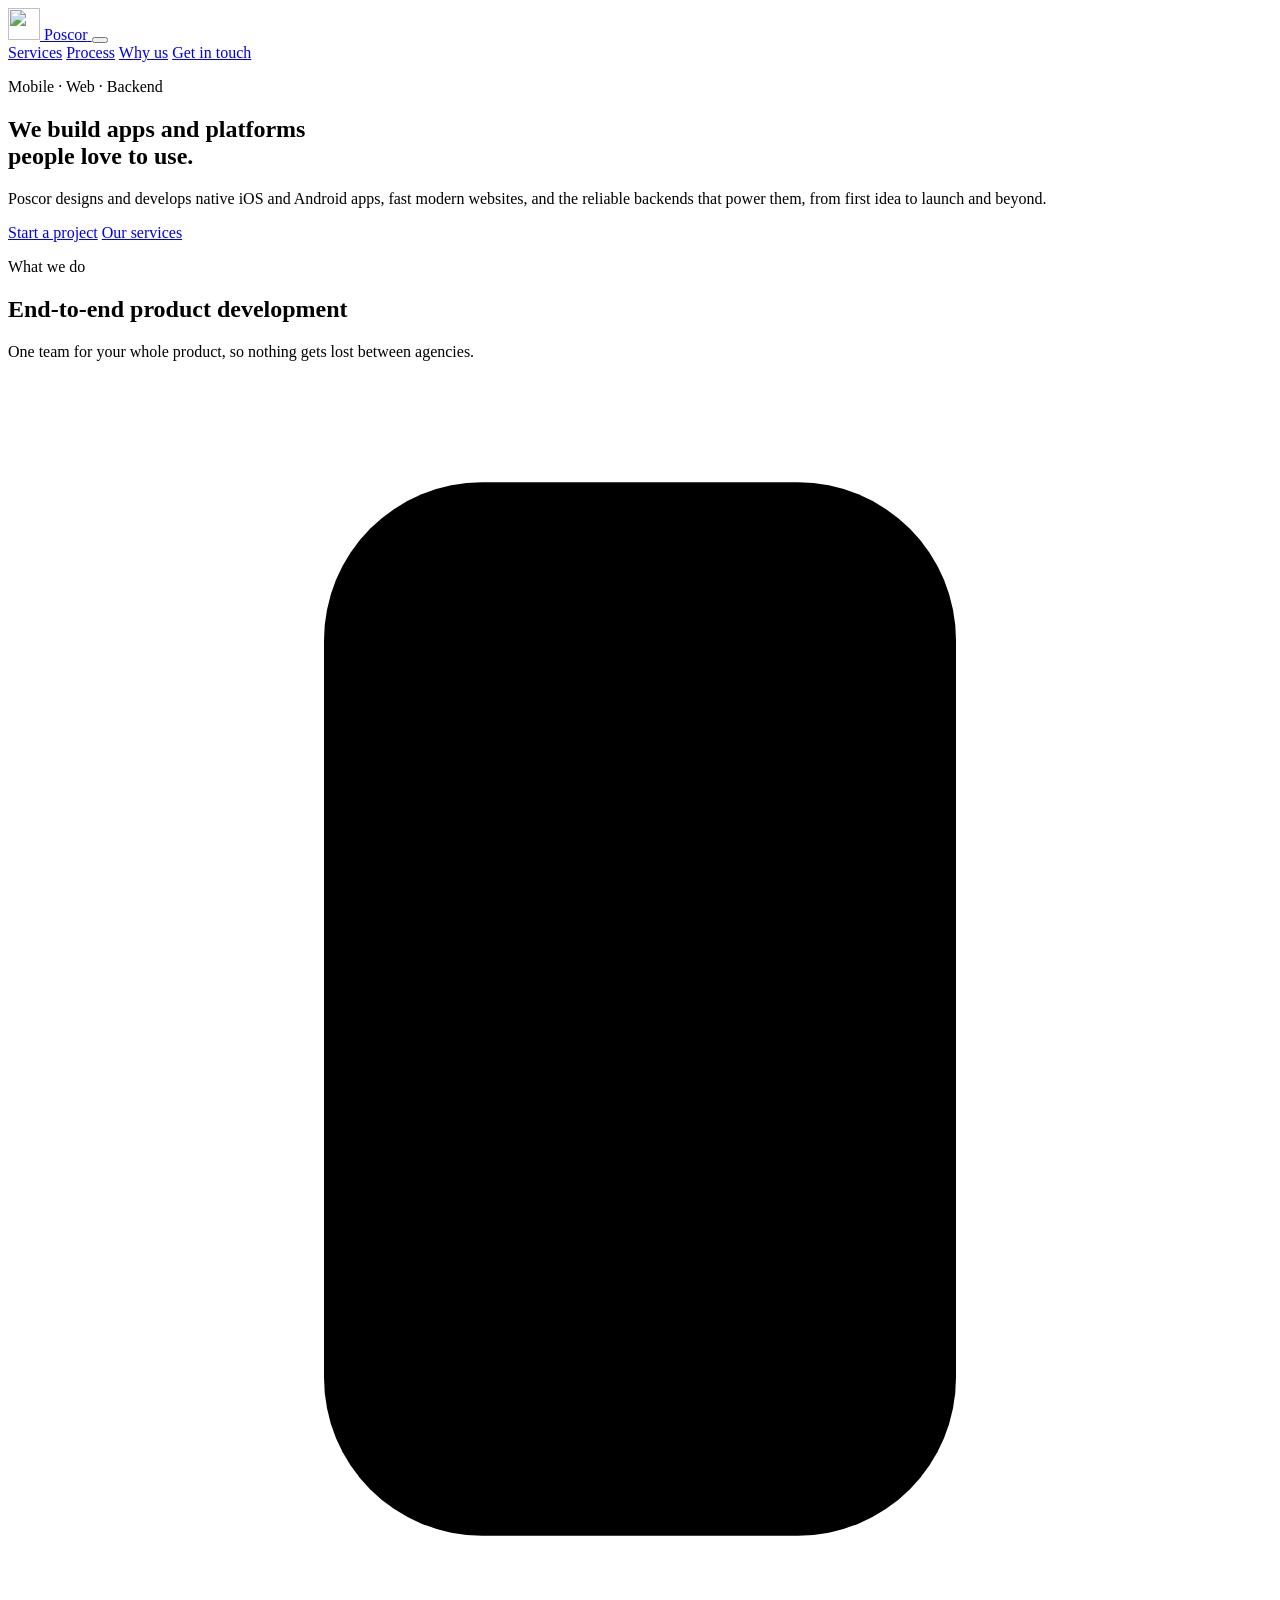
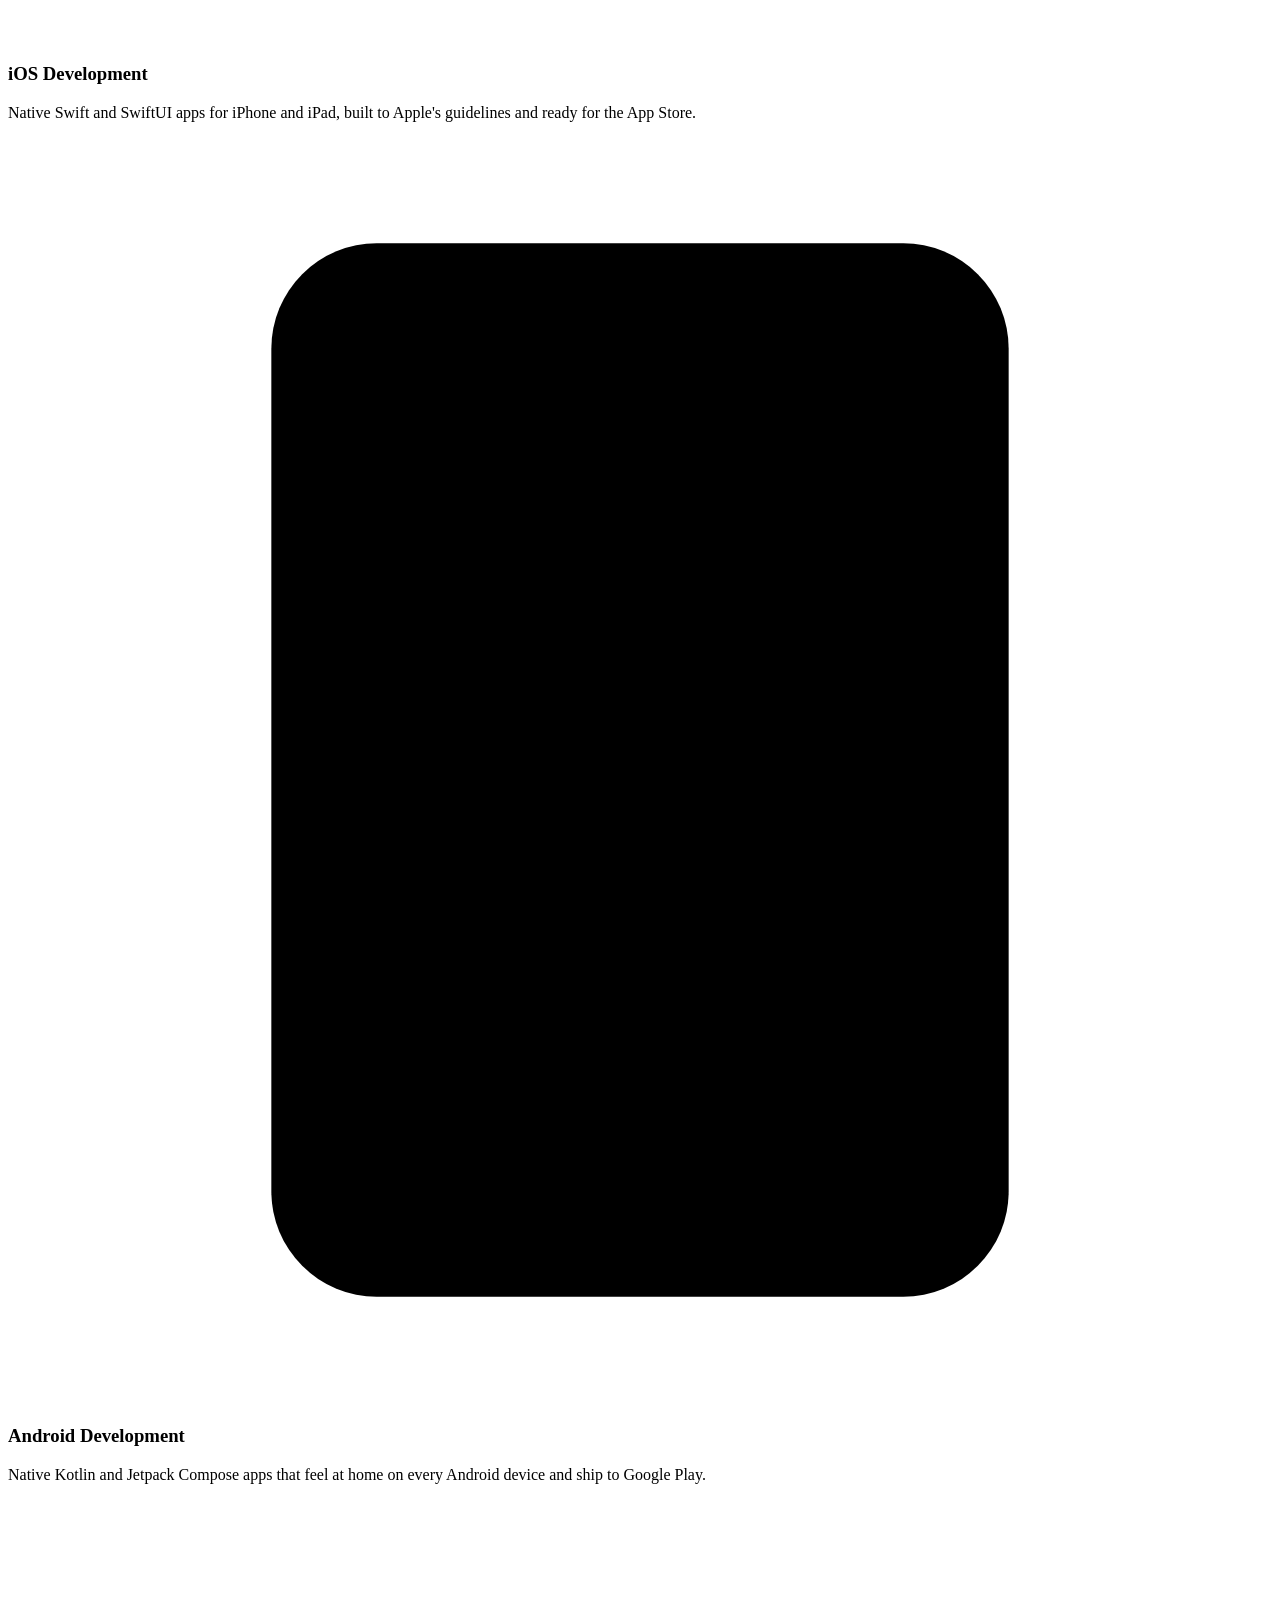
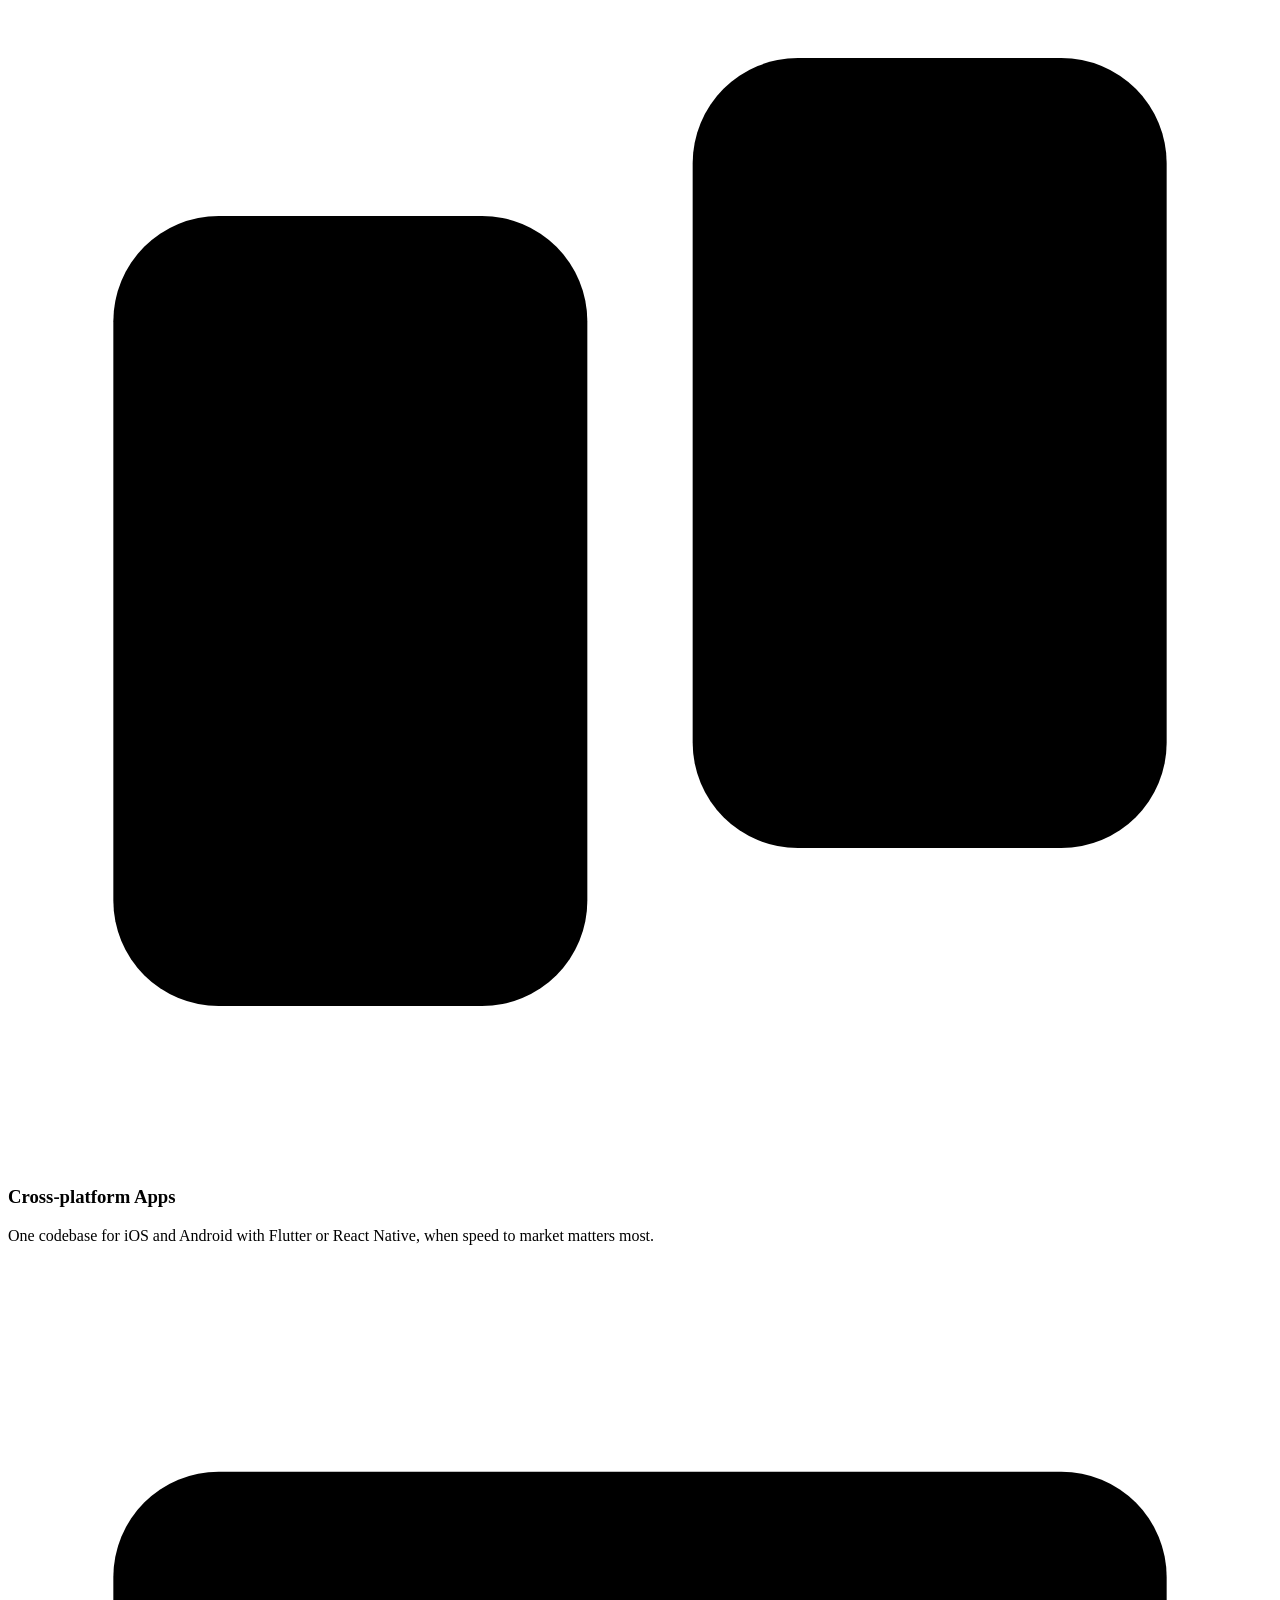
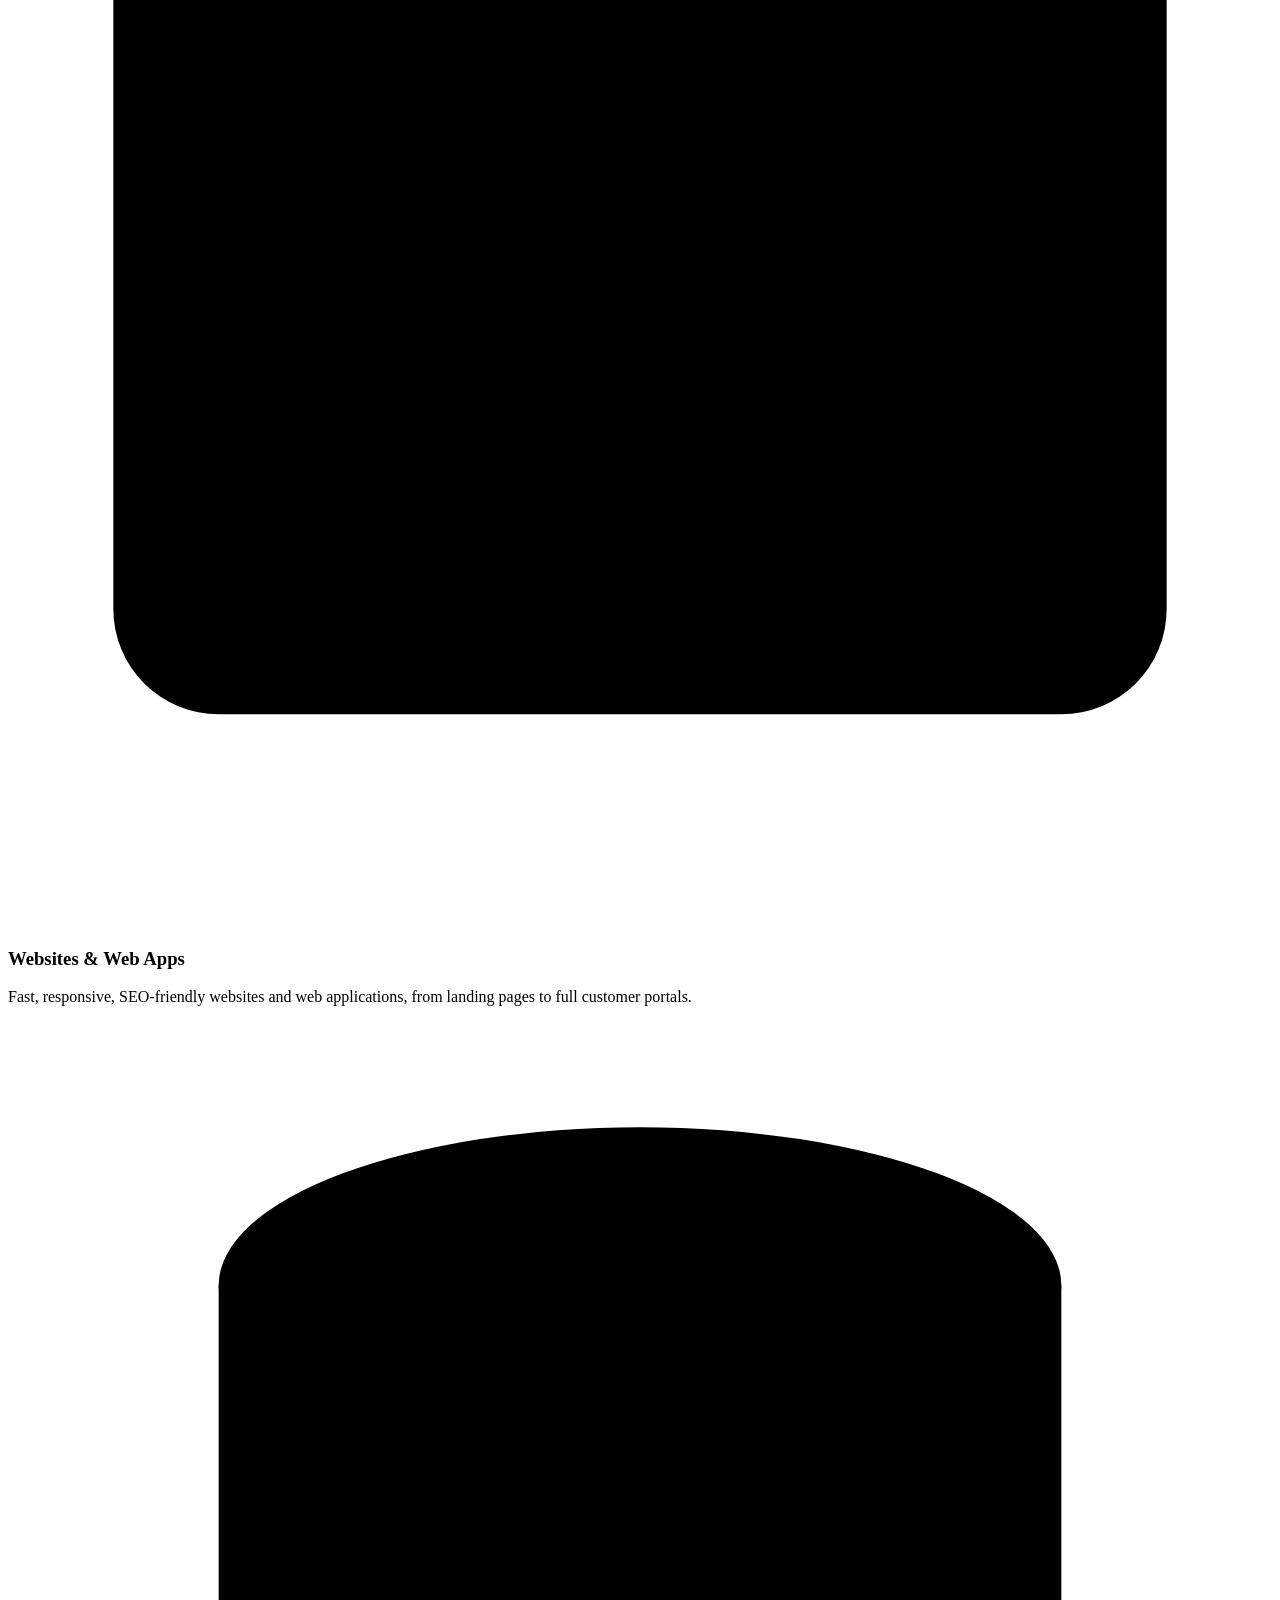
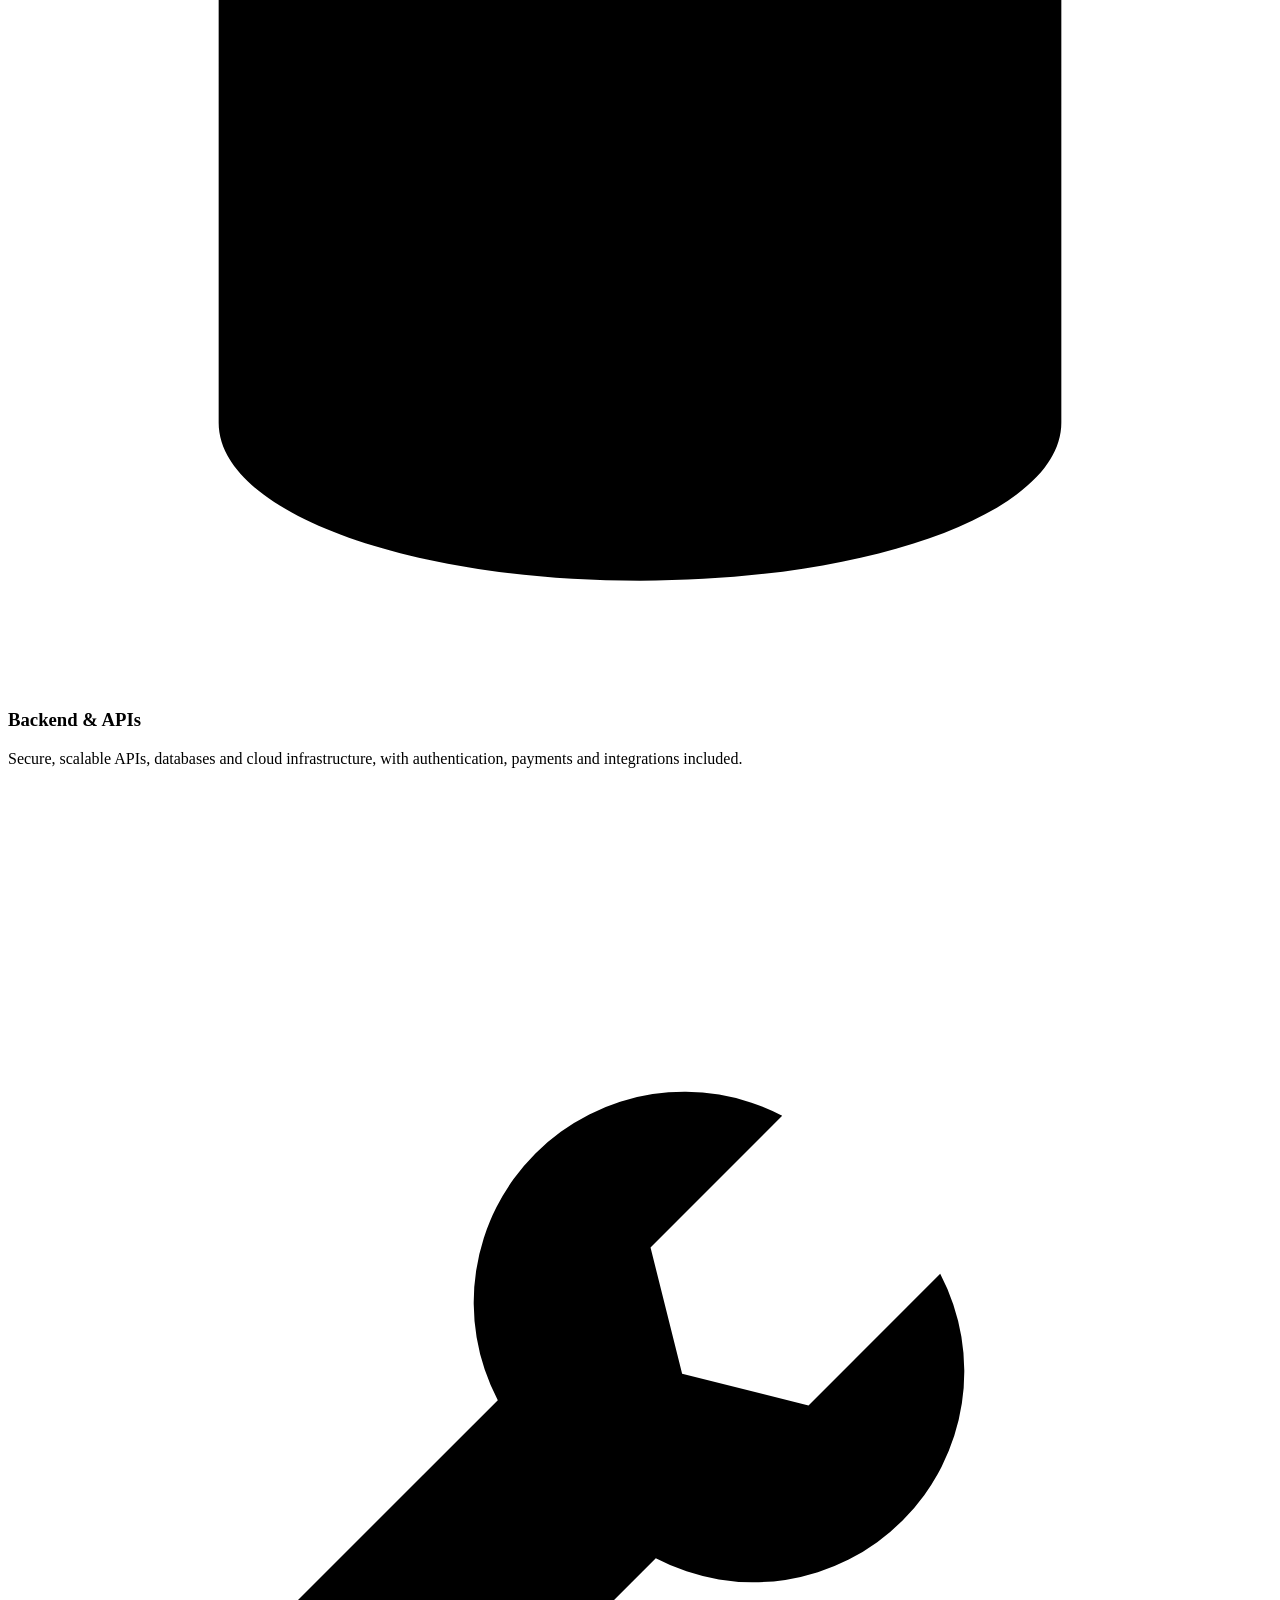
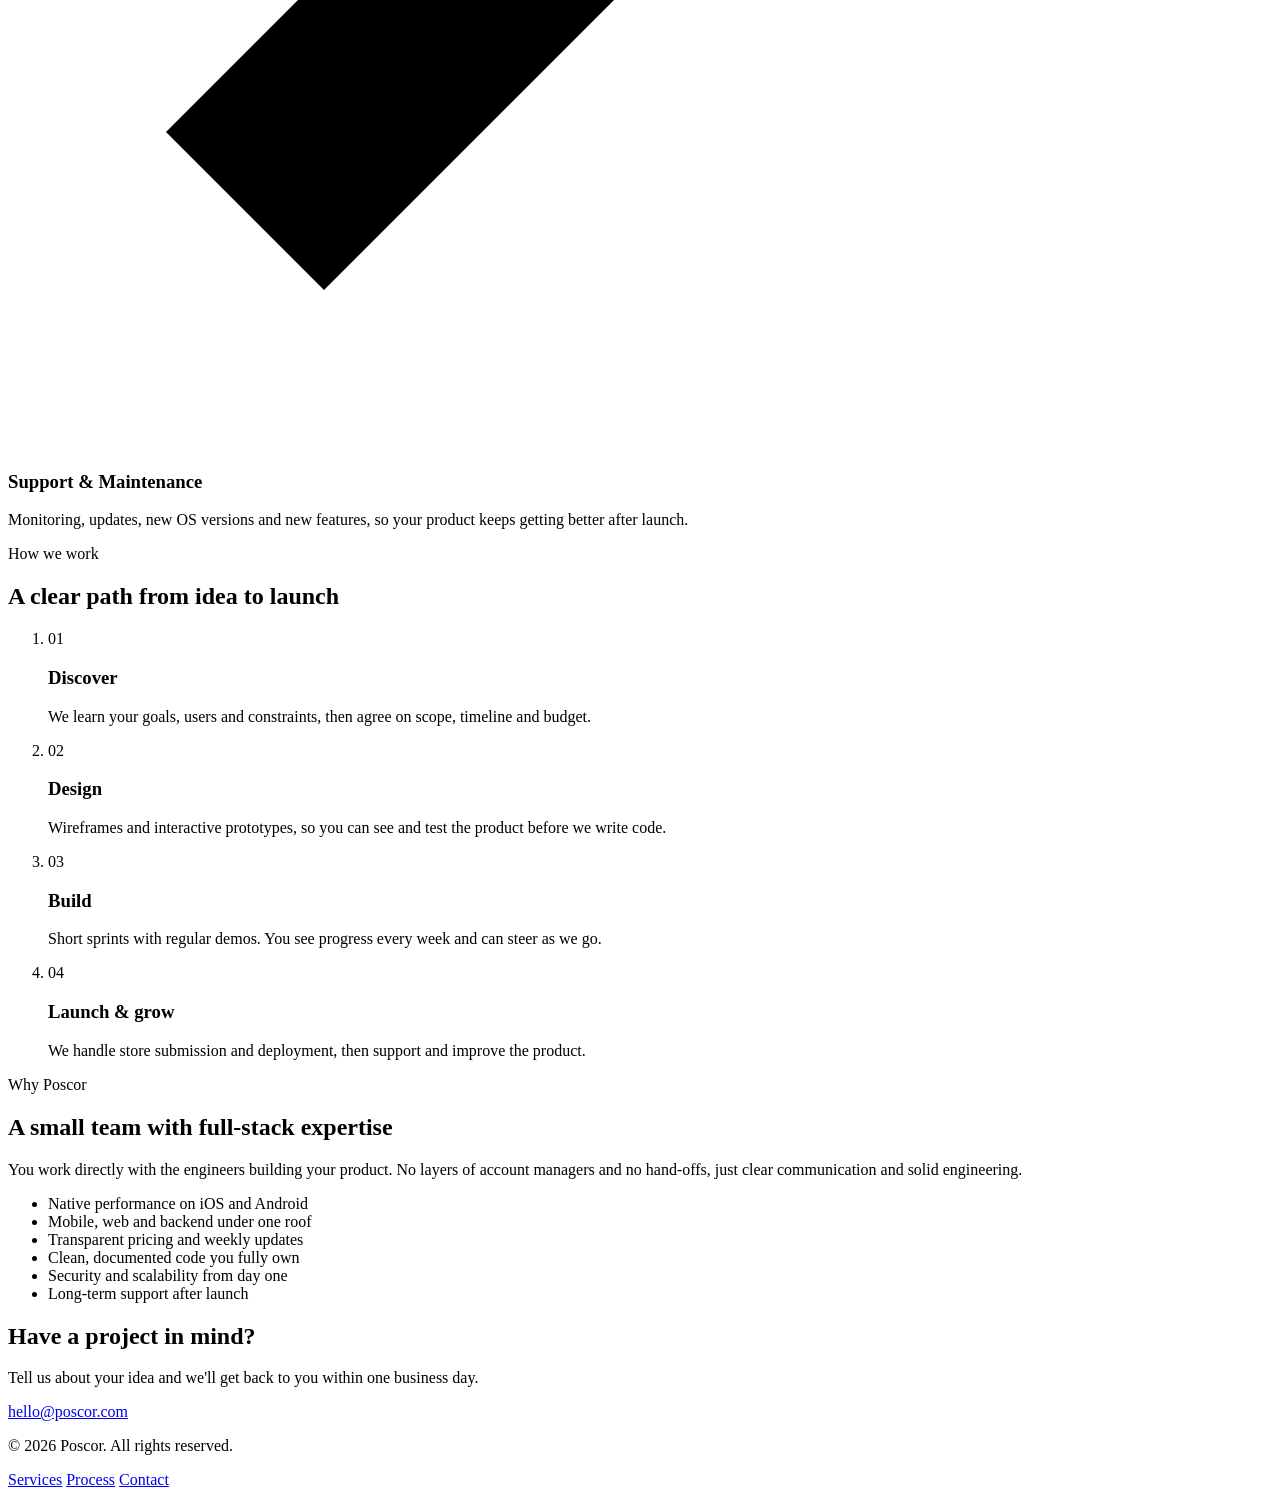
==== public/index.html @ 1cba68a6 "Add static company website for Cloudflare deployment Plain HTML/CSS/JS site in public/ with services" ====
<!doctype html>
<html lang="en">
<head>
  <meta charset="utf-8">
  <meta name="viewport" content="width=device-width, initial-scale=1">
  <title>Poscor — iOS, Android, Web &amp; Backend Development</title>
  <meta name="description" content="Poscor builds native iOS and Android apps, cross-platform mobile apps, modern websites and scalable backends.">
  <meta name="theme-color" content="#4f46e5">
  <meta property="og:title" content="Poscor — App, Web &amp; Backend Development">
  <meta property="og:description" content="Native iOS and Android apps, websites and backends, designed and built end to end.">
  <meta property="og:type" content="website">
  <link rel="icon" href="/favicon.svg" type="image/svg+xml">
  <link rel="preconnect" href="https://fonts.googleapis.com">
  <link rel="preconnect" href="https://fonts.gstatic.com" crossorigin>
  <link href="https://fonts.googleapis.com/css2?family=Inter:wght@400;500;600;700;800&display=swap" rel="stylesheet">
  <link rel="stylesheet" href="/styles.css">
</head>
<body>
  <header class="site-header">
    <div class="container nav">
      <a href="#top" class="logo" aria-label="Poscor home">
        <img src="/favicon.svg" alt="" width="32" height="32">
        <span>Poscor</span>
      </a>
      <button class="nav-toggle" aria-label="Open menu" aria-expanded="false" aria-controls="nav-links">
        <span></span><span></span><span></span>
      </button>
      <nav id="nav-links" class="nav-links">
        <a href="#services">Services</a>
        <a href="#process">Process</a>
        <a href="#why">Why us</a>
        <a href="#contact" class="btn btn-small">Get in touch</a>
      </nav>
    </div>
  </header>

  <main id="top">
    <!-- Hero -->
    <section class="hero">
      <div class="container hero-inner">
        <p class="eyebrow">Mobile · Web · Backend</p>
        <h1>We build apps and platforms<br><span class="grad">people love to use.</span></h1>
        <p class="lead">
          Poscor designs and develops native iOS and Android apps, fast modern websites,
          and the reliable backends that power them, from first idea to launch and beyond.
        </p>
        <div class="hero-cta">
          <a href="#contact" class="btn">Start a project</a>
          <a href="#services" class="btn btn-ghost">Our services</a>
        </div>
      </div>
    </section>

    <!-- Services -->
    <section id="services" class="section">
      <div class="container">
        <div class="section-head">
          <p class="eyebrow">What we do</p>
          <h2>End-to-end product development</h2>
          <p>One team for your whole product, so nothing gets lost between agencies.</p>
        </div>

        <div class="cards">
          <article class="card">
            <div class="icon" aria-hidden="true">
              <svg viewBox="0 0 24 24"><rect x="6" y="2" width="12" height="20" rx="3"/><path d="M11 18h2"/></svg>
            </div>
            <h3>iOS Development</h3>
            <p>Native Swift and SwiftUI apps for iPhone and iPad, built to Apple's guidelines and ready for the App Store.</p>
          </article>

          <article class="card">
            <div class="icon" aria-hidden="true">
              <svg viewBox="0 0 24 24"><rect x="5" y="2" width="14" height="20" rx="2"/><path d="M5 6h14M5 18h14"/></svg>
            </div>
            <h3>Android Development</h3>
            <p>Native Kotlin and Jetpack Compose apps that feel at home on every Android device and ship to Google Play.</p>
          </article>

          <article class="card">
            <div class="icon" aria-hidden="true">
              <svg viewBox="0 0 24 24"><rect x="2" y="6" width="9" height="15" rx="2"/><rect x="13" y="3" width="9" height="15" rx="2"/></svg>
            </div>
            <h3>Cross-platform Apps</h3>
            <p>One codebase for iOS and Android with Flutter or React Native, when speed to market matters most.</p>
          </article>

          <article class="card">
            <div class="icon" aria-hidden="true">
              <svg viewBox="0 0 24 24"><rect x="2" y="4" width="20" height="16" rx="2"/><path d="M2 9h20M6 6.5h.01M9 6.5h.01"/></svg>
            </div>
            <h3>Websites &amp; Web Apps</h3>
            <p>Fast, responsive, SEO-friendly websites and web applications, from landing pages to full customer portals.</p>
          </article>

          <article class="card">
            <div class="icon" aria-hidden="true">
              <svg viewBox="0 0 24 24"><ellipse cx="12" cy="5" rx="8" ry="3"/><path d="M4 5v14c0 1.7 3.6 3 8 3s8-1.3 8-3V5M4 12c0 1.7 3.6 3 8 3s8-1.3 8-3"/></svg>
            </div>
            <h3>Backend &amp; APIs</h3>
            <p>Secure, scalable APIs, databases and cloud infrastructure, with authentication, payments and integrations included.</p>
          </article>

          <article class="card">
            <div class="icon" aria-hidden="true">
              <svg viewBox="0 0 24 24"><path d="M14.7 6.3a4 4 0 0 0-5.4 5.4L3 18l3 3 6.3-6.3a4 4 0 0 0 5.4-5.4l-2.5 2.5-2.4-.6-.6-2.4z"/></svg>
            </div>
            <h3>Support &amp; Maintenance</h3>
            <p>Monitoring, updates, new OS versions and new features, so your product keeps getting better after launch.</p>
          </article>
        </div>
      </div>
    </section>

    <!-- Process -->
    <section id="process" class="section section-alt">
      <div class="container">
        <div class="section-head">
          <p class="eyebrow">How we work</p>
          <h2>A clear path from idea to launch</h2>
        </div>
        <ol class="steps">
          <li>
            <span class="step-num">01</span>
            <h3>Discover</h3>
            <p>We learn your goals, users and constraints, then agree on scope, timeline and budget.</p>
          </li>
          <li>
            <span class="step-num">02</span>
            <h3>Design</h3>
            <p>Wireframes and interactive prototypes, so you can see and test the product before we write code.</p>
          </li>
          <li>
            <span class="step-num">03</span>
            <h3>Build</h3>
            <p>Short sprints with regular demos. You see progress every week and can steer as we go.</p>
          </li>
          <li>
            <span class="step-num">04</span>
            <h3>Launch &amp; grow</h3>
            <p>We handle store submission and deployment, then support and improve the product.</p>
          </li>
        </ol>
      </div>
    </section>

    <!-- Why us -->
    <section id="why" class="section">
      <div class="container why">
        <div>
          <p class="eyebrow">Why Poscor</p>
          <h2>A small team with full-stack expertise</h2>
          <p>
            You work directly with the engineers building your product. No layers of account managers
            and no hand-offs, just clear communication and solid engineering.
          </p>
        </div>
        <ul class="checklist">
          <li>Native performance on iOS and Android</li>
          <li>Mobile, web and backend under one roof</li>
          <li>Transparent pricing and weekly updates</li>
          <li>Clean, documented code you fully own</li>
          <li>Security and scalability from day one</li>
          <li>Long-term support after launch</li>
        </ul>
      </div>
    </section>

    <!-- Contact -->
    <section id="contact" class="section section-cta">
      <div class="container cta-box">
        <h2>Have a project in mind?</h2>
        <p>Tell us about your idea and we'll get back to you within one business day.</p>
        <a class="btn btn-light" href="mailto:hello@poscor.com?subject=New%20project%20inquiry">hello@poscor.com</a>
      </div>
    </section>
  </main>

  <footer class="site-footer">
    <div class="container footer-inner">
      <p>© <span id="year">2026</span> Poscor. All rights reserved.</p>
      <nav>
        <a href="#services">Services</a>
        <a href="#process">Process</a>
        <a href="#contact">Contact</a>
      </nav>
    </div>
  </footer>

  <script src="/script.js" defer></script>
</body>
</html>
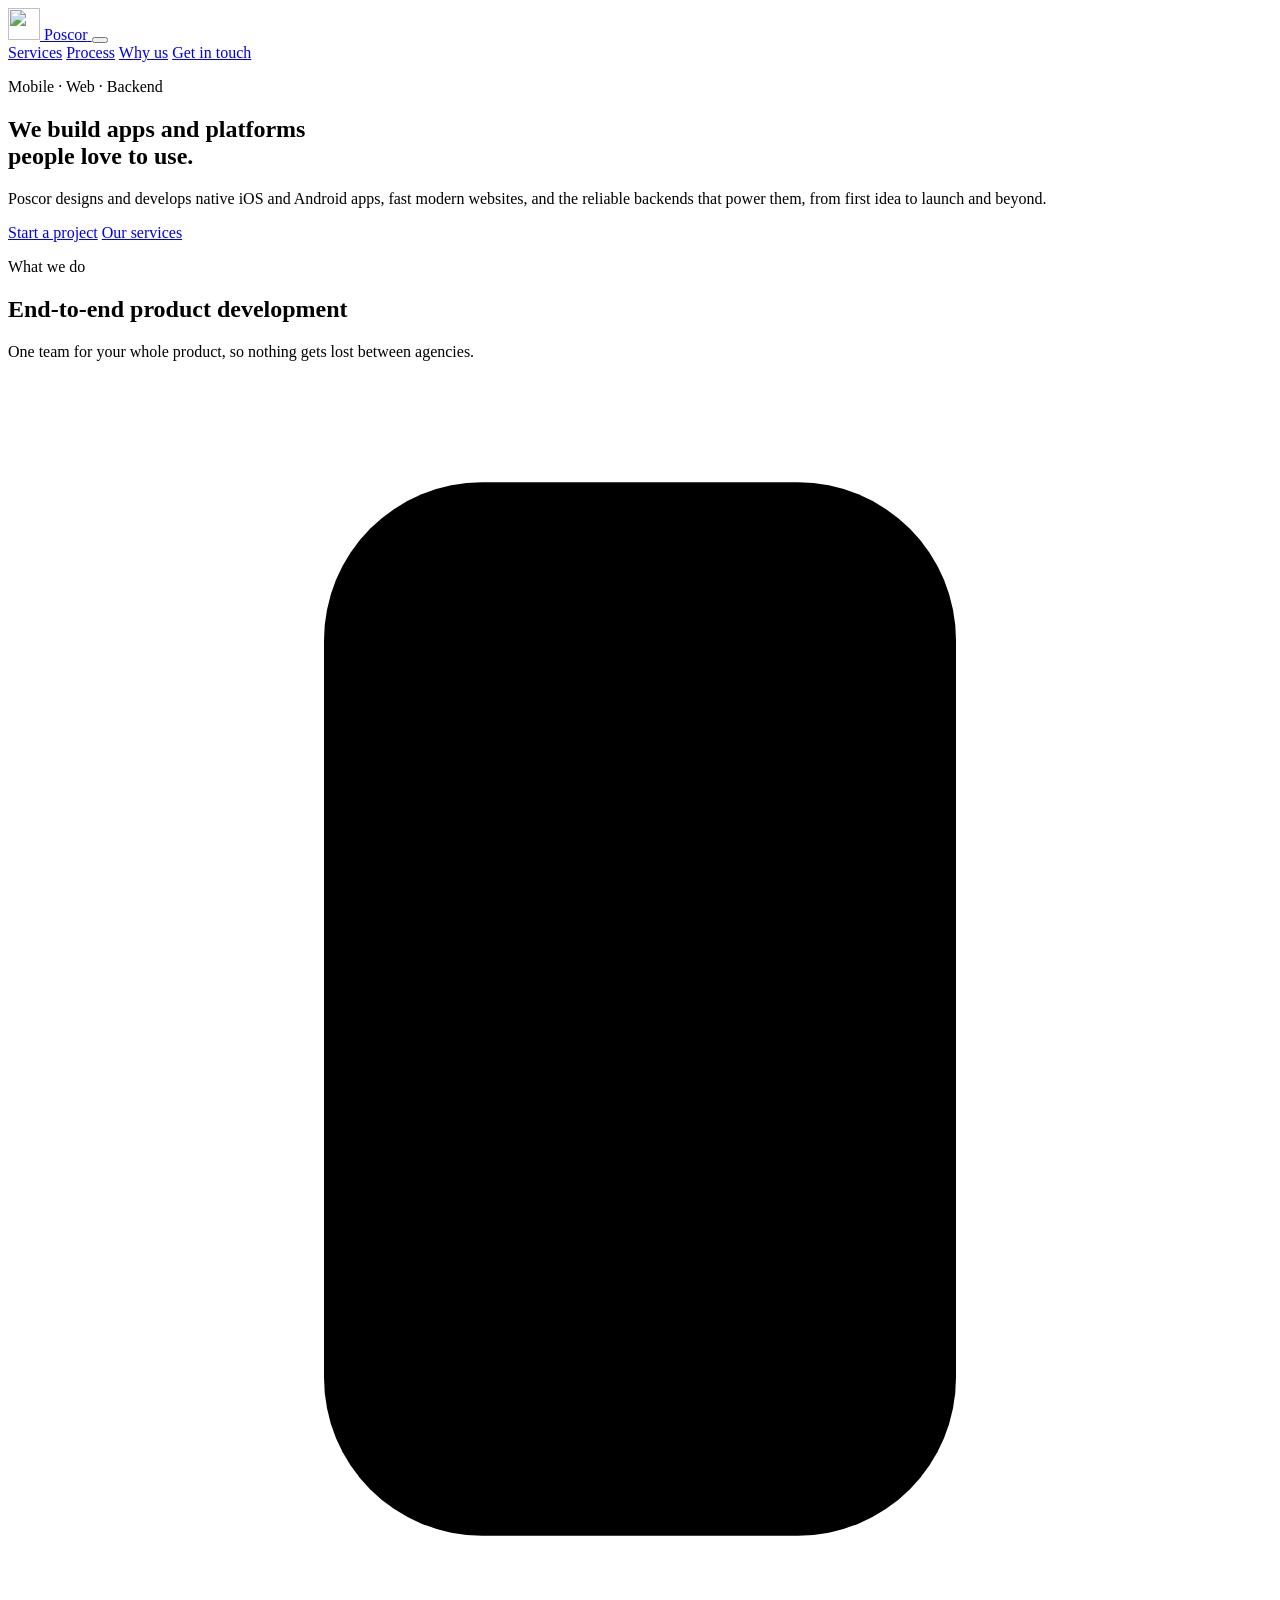
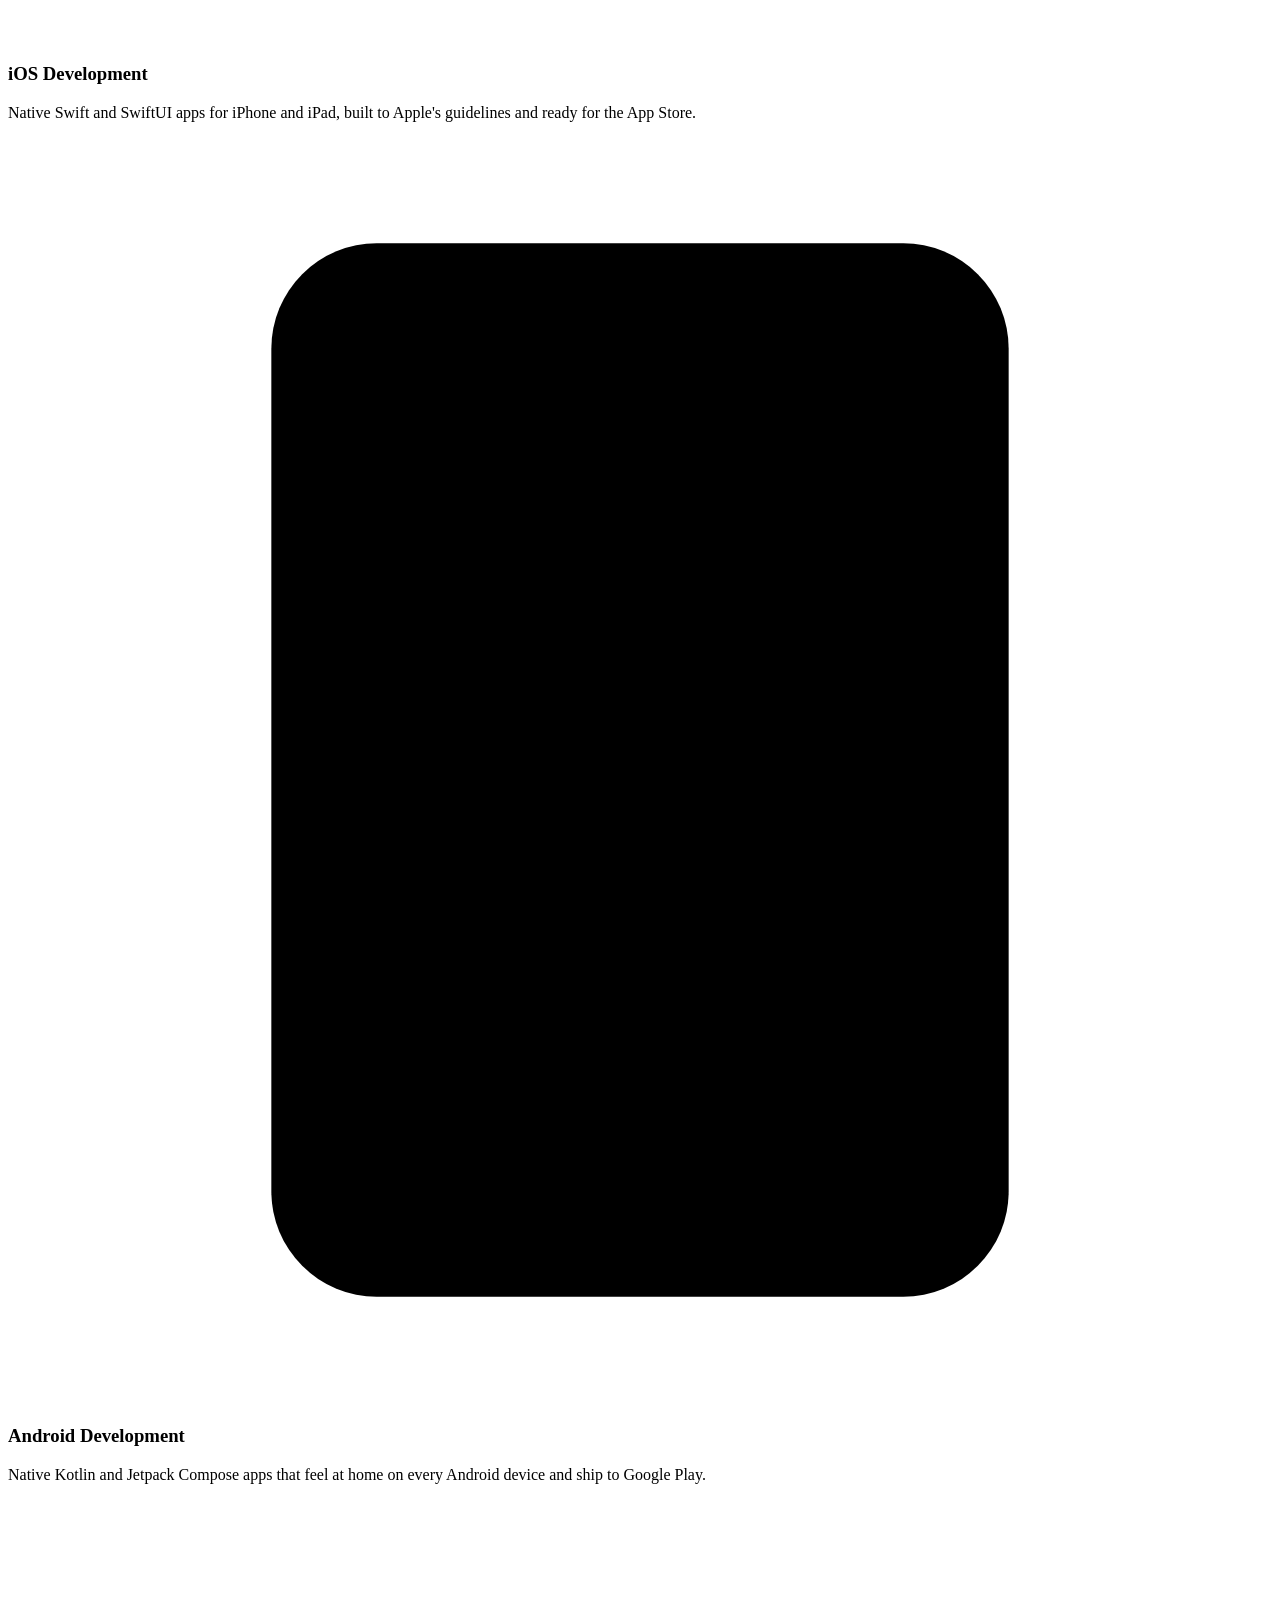
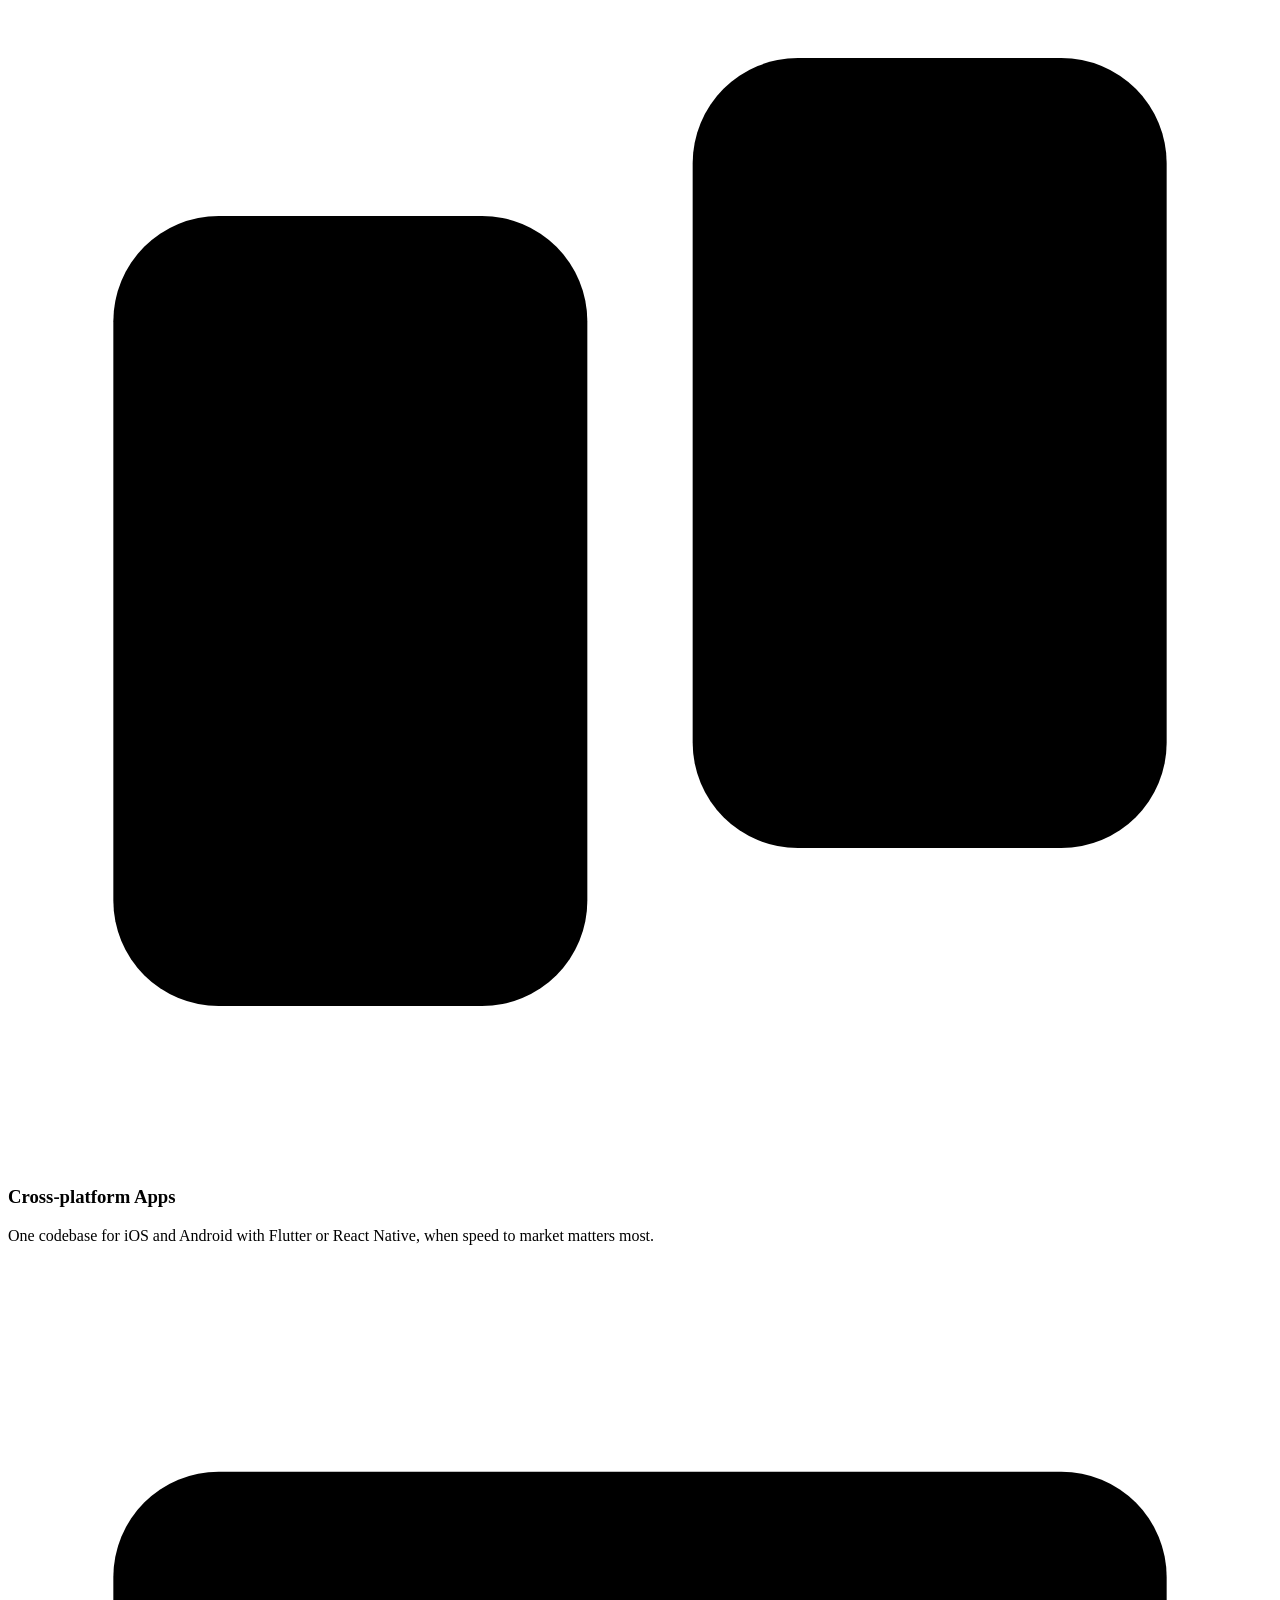
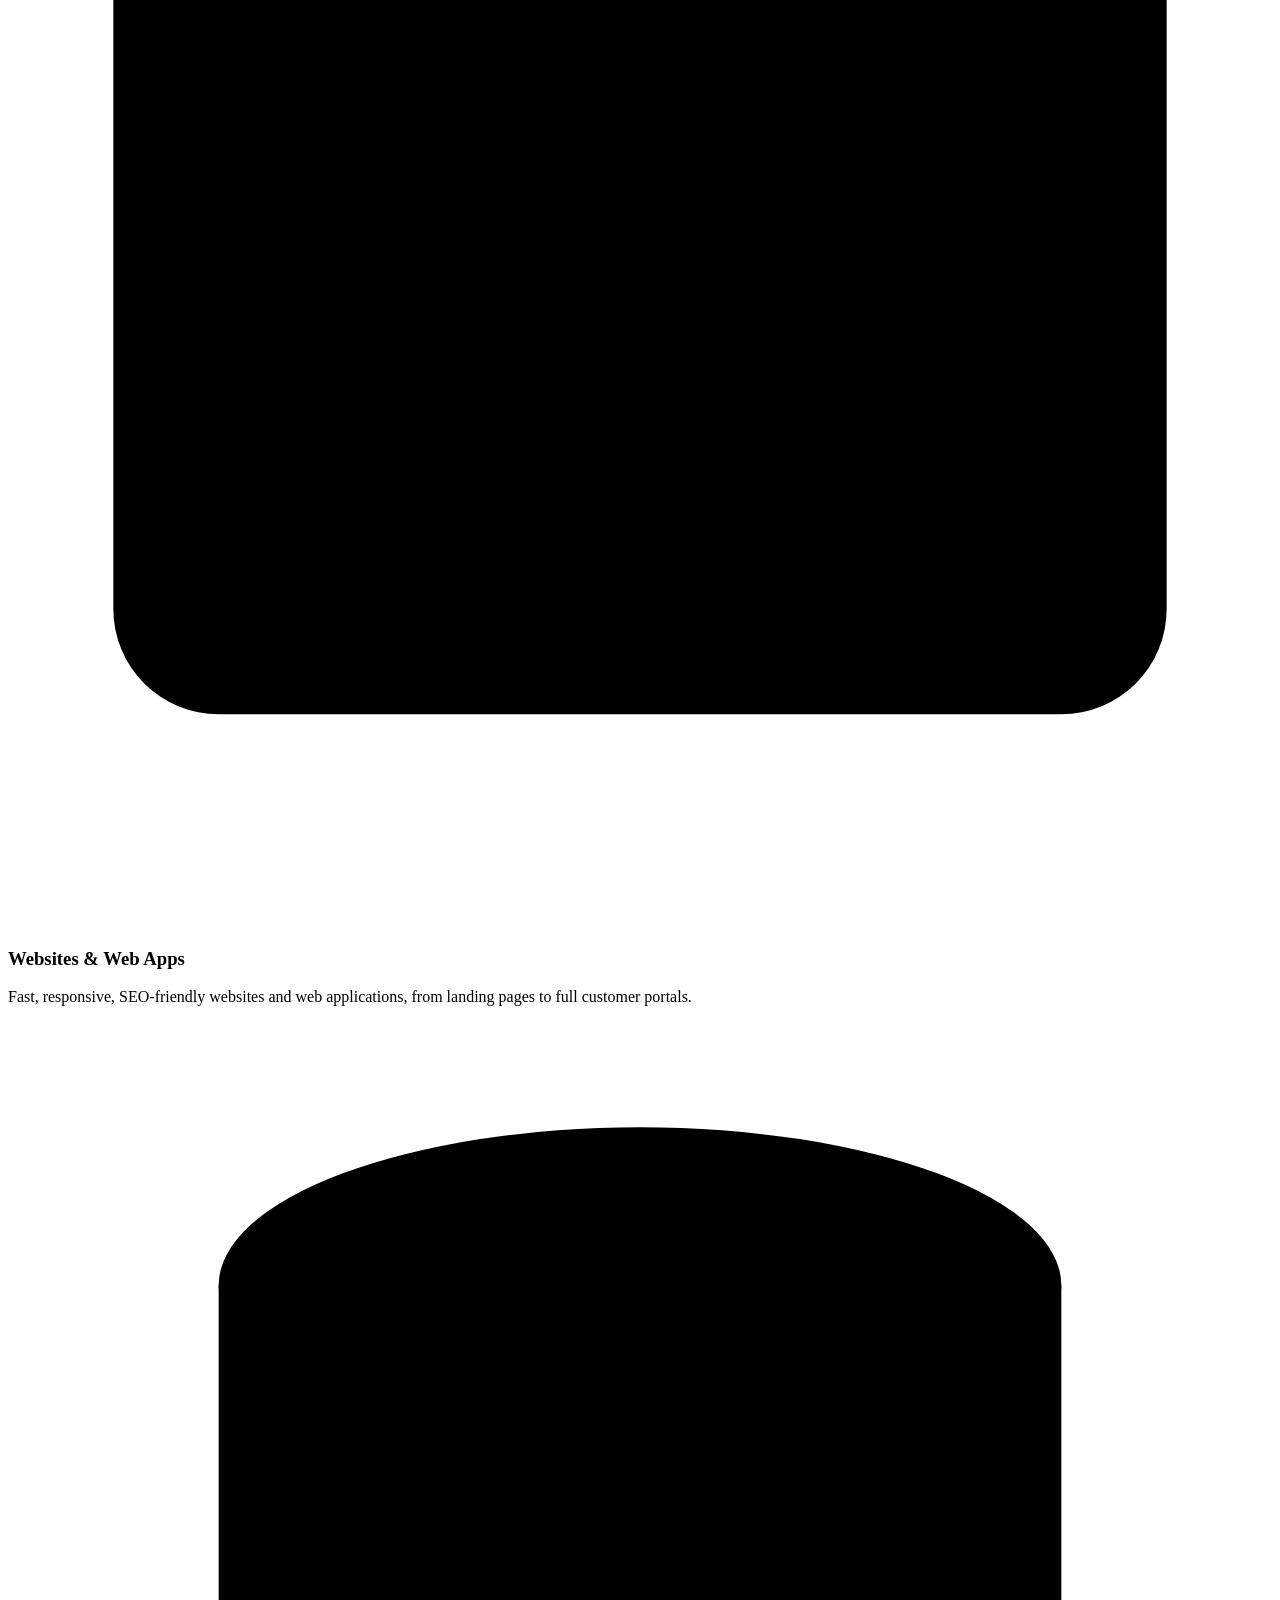
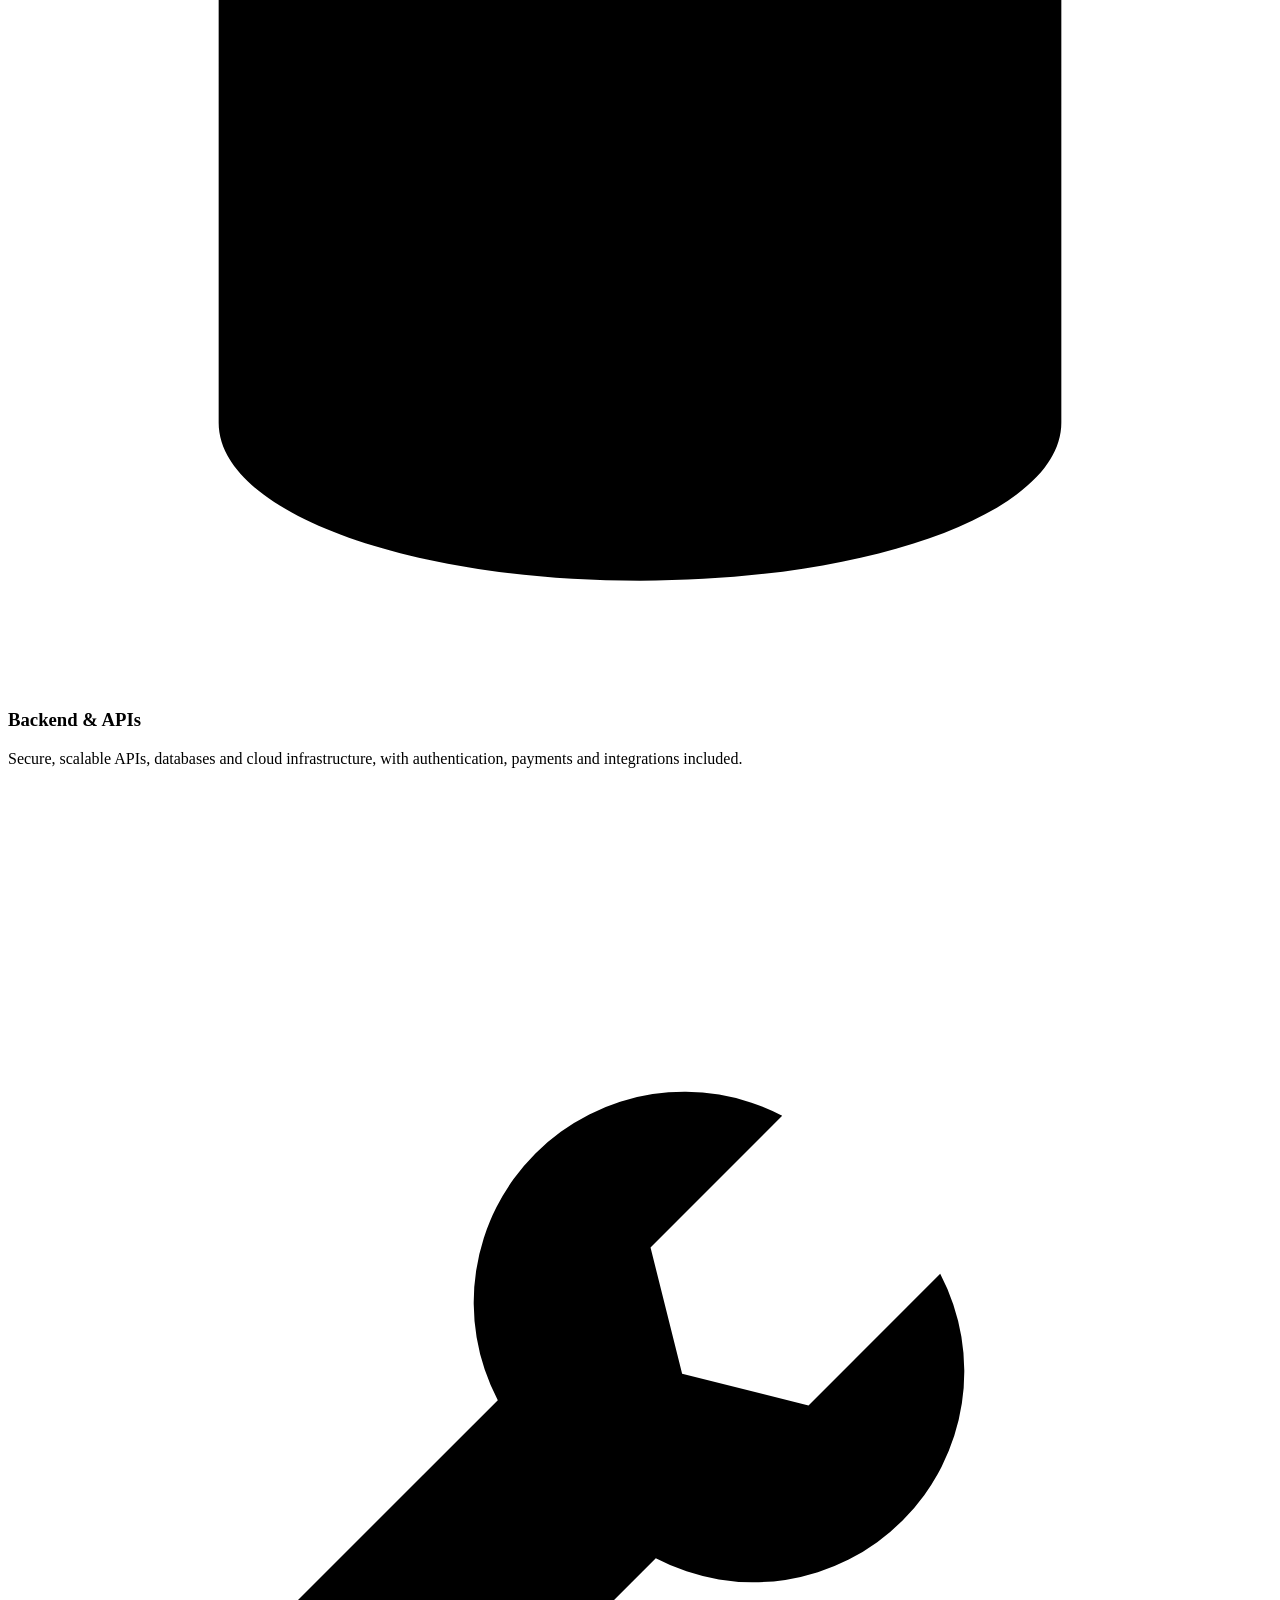
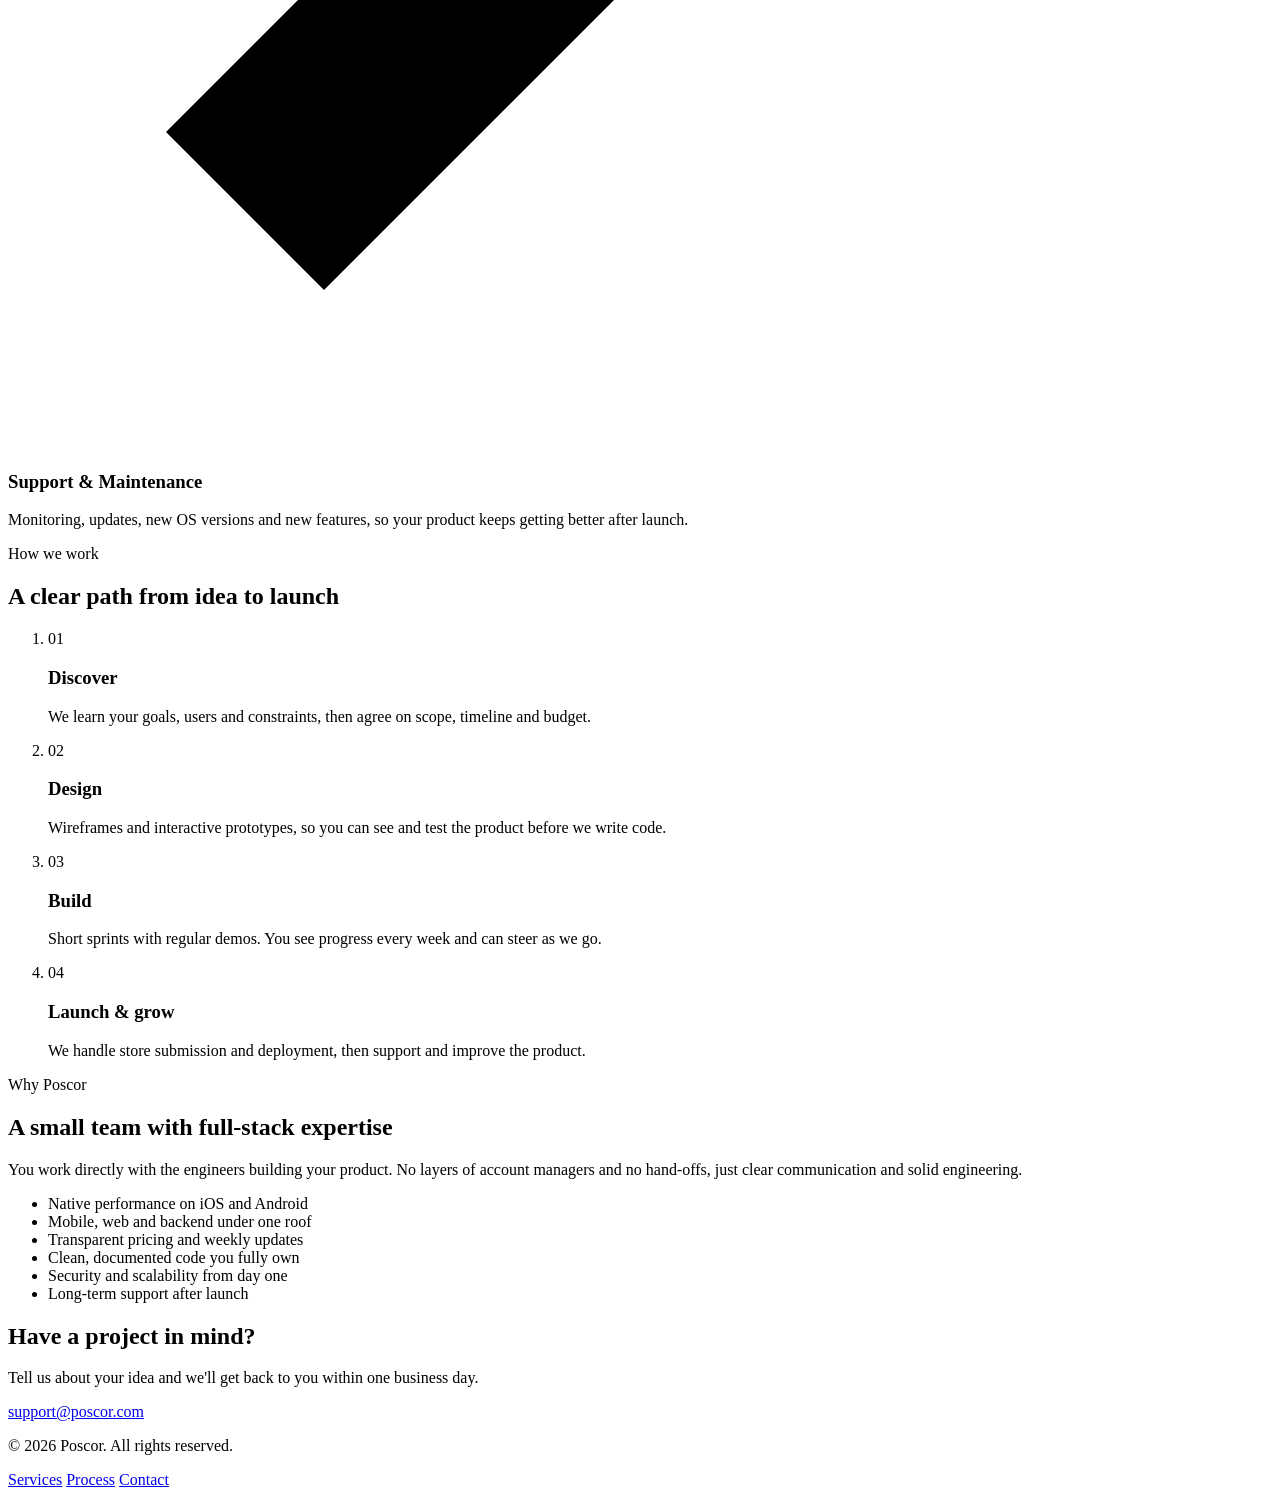
==== commit 9c552723: "Set contact email to support@poscor.com Co-Authored-By: Claude Opus 5.5 <noreply@anthropic.com> Clau" ====
--- a/public/index.html
+++ b/public/index.html
@@ -171,7 +171,7 @@
       <div class="container cta-box">
         <h2>Have a project in mind?</h2>
         <p>Tell us about your idea and we'll get back to you within one business day.</p>
-        <a class="btn btn-light" href="mailto:hello@poscor.com?subject=New%20project%20inquiry">hello@poscor.com</a>
+        <a class="btn btn-light" href="mailto:support@poscor.com?subject=New%20project%20inquiry">support@poscor.com</a>
       </div>
     </section>
   </main>
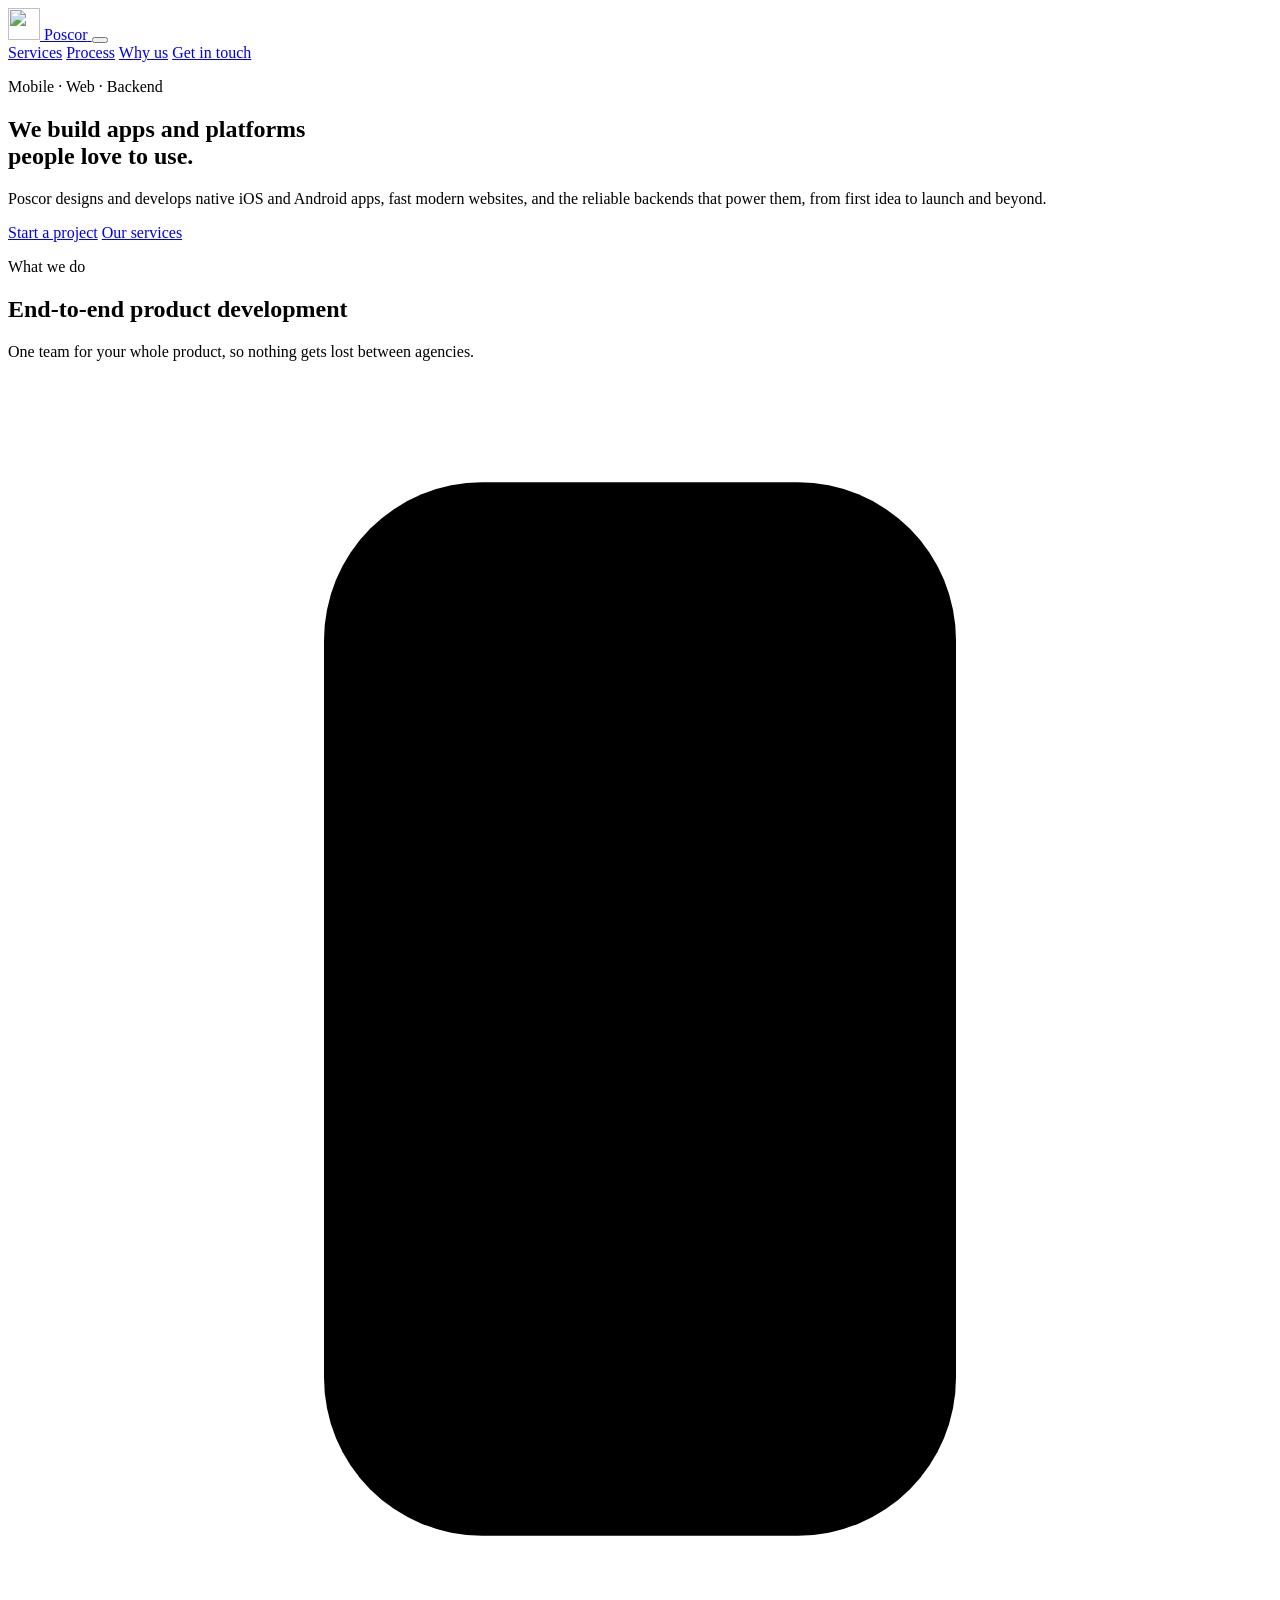
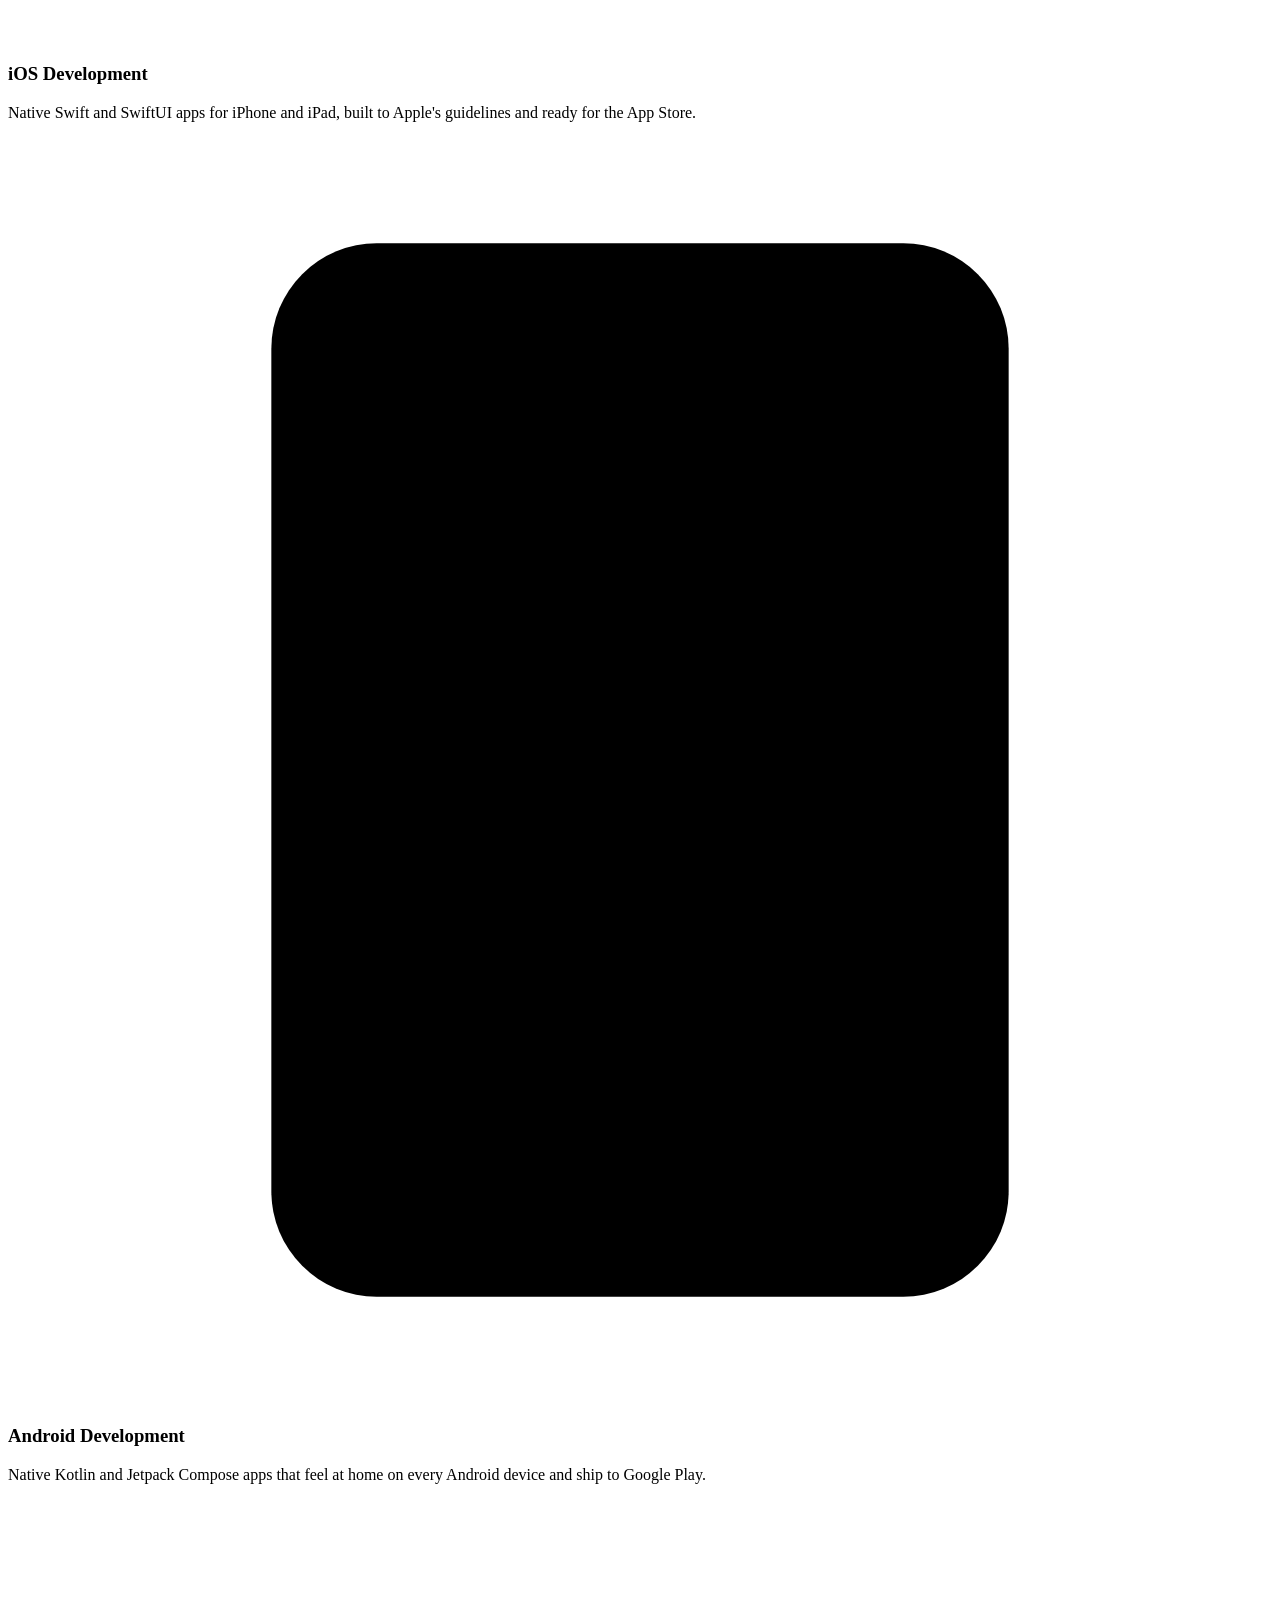
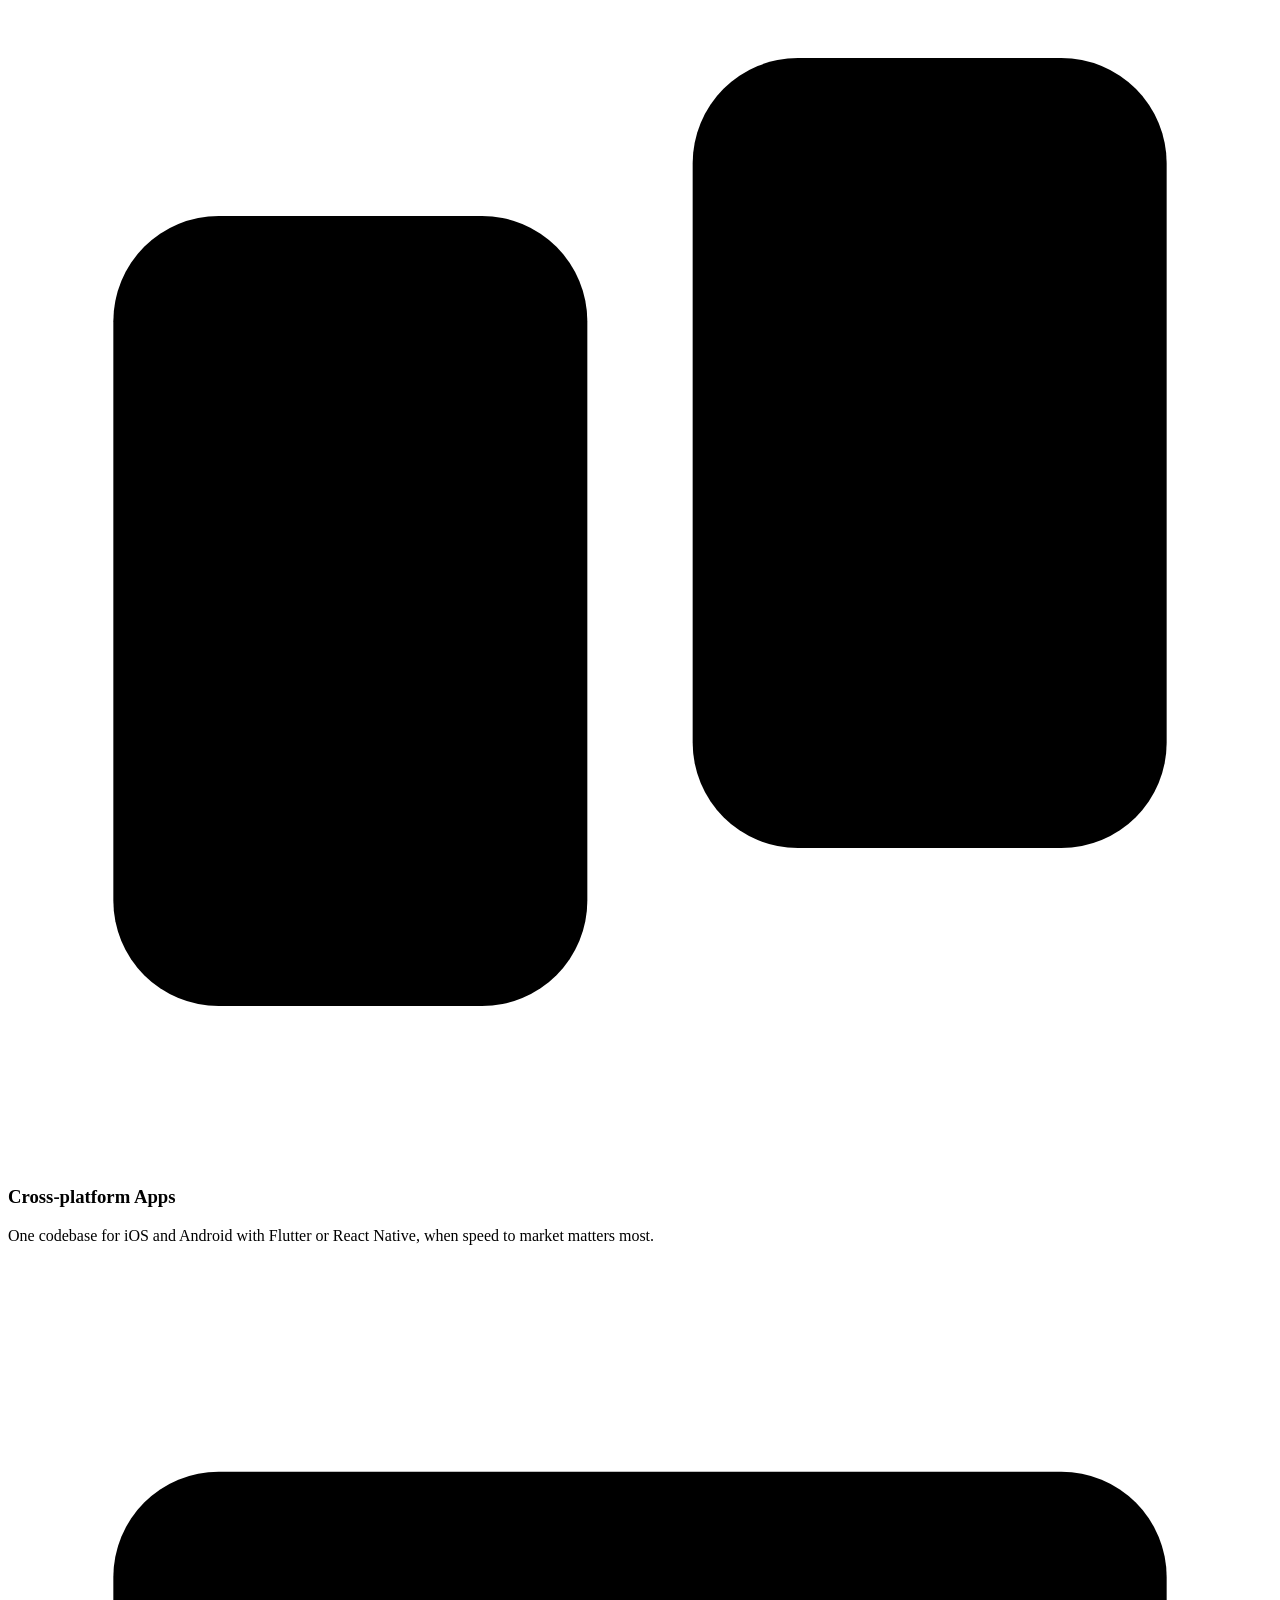
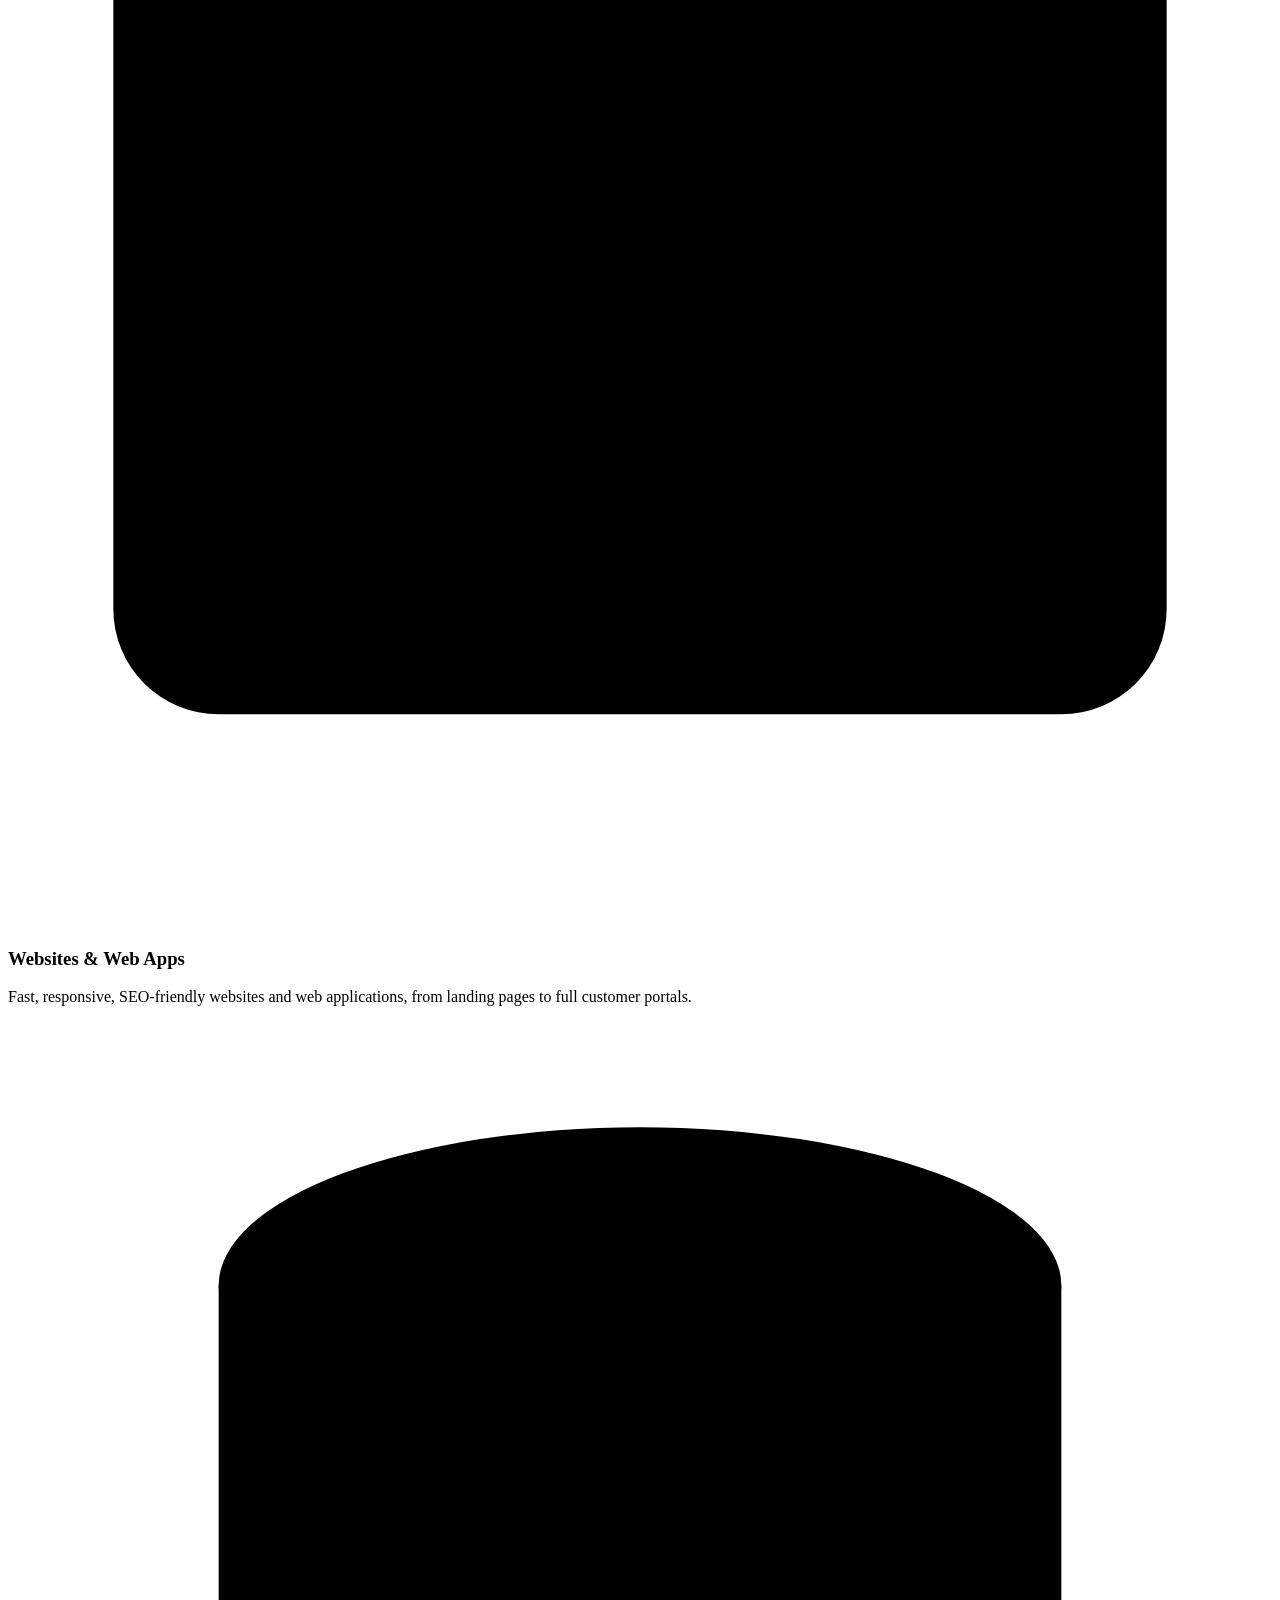
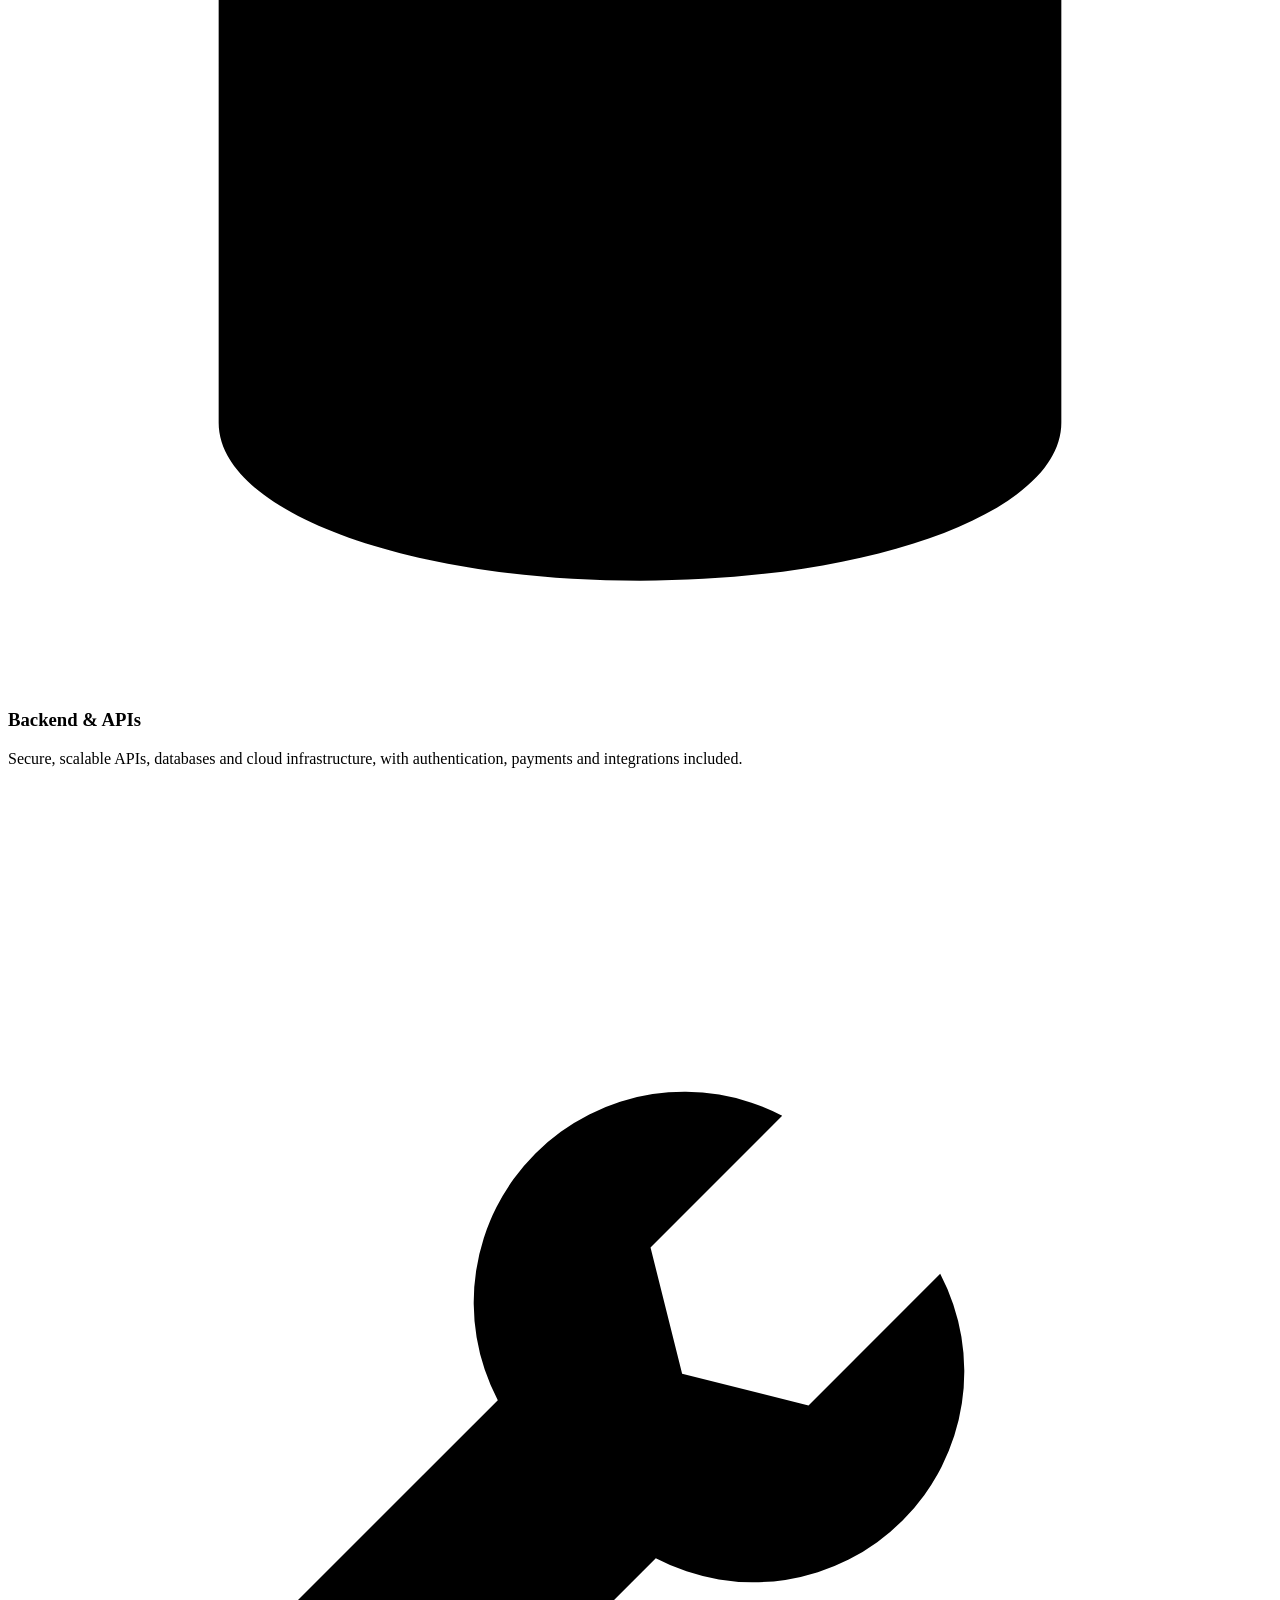
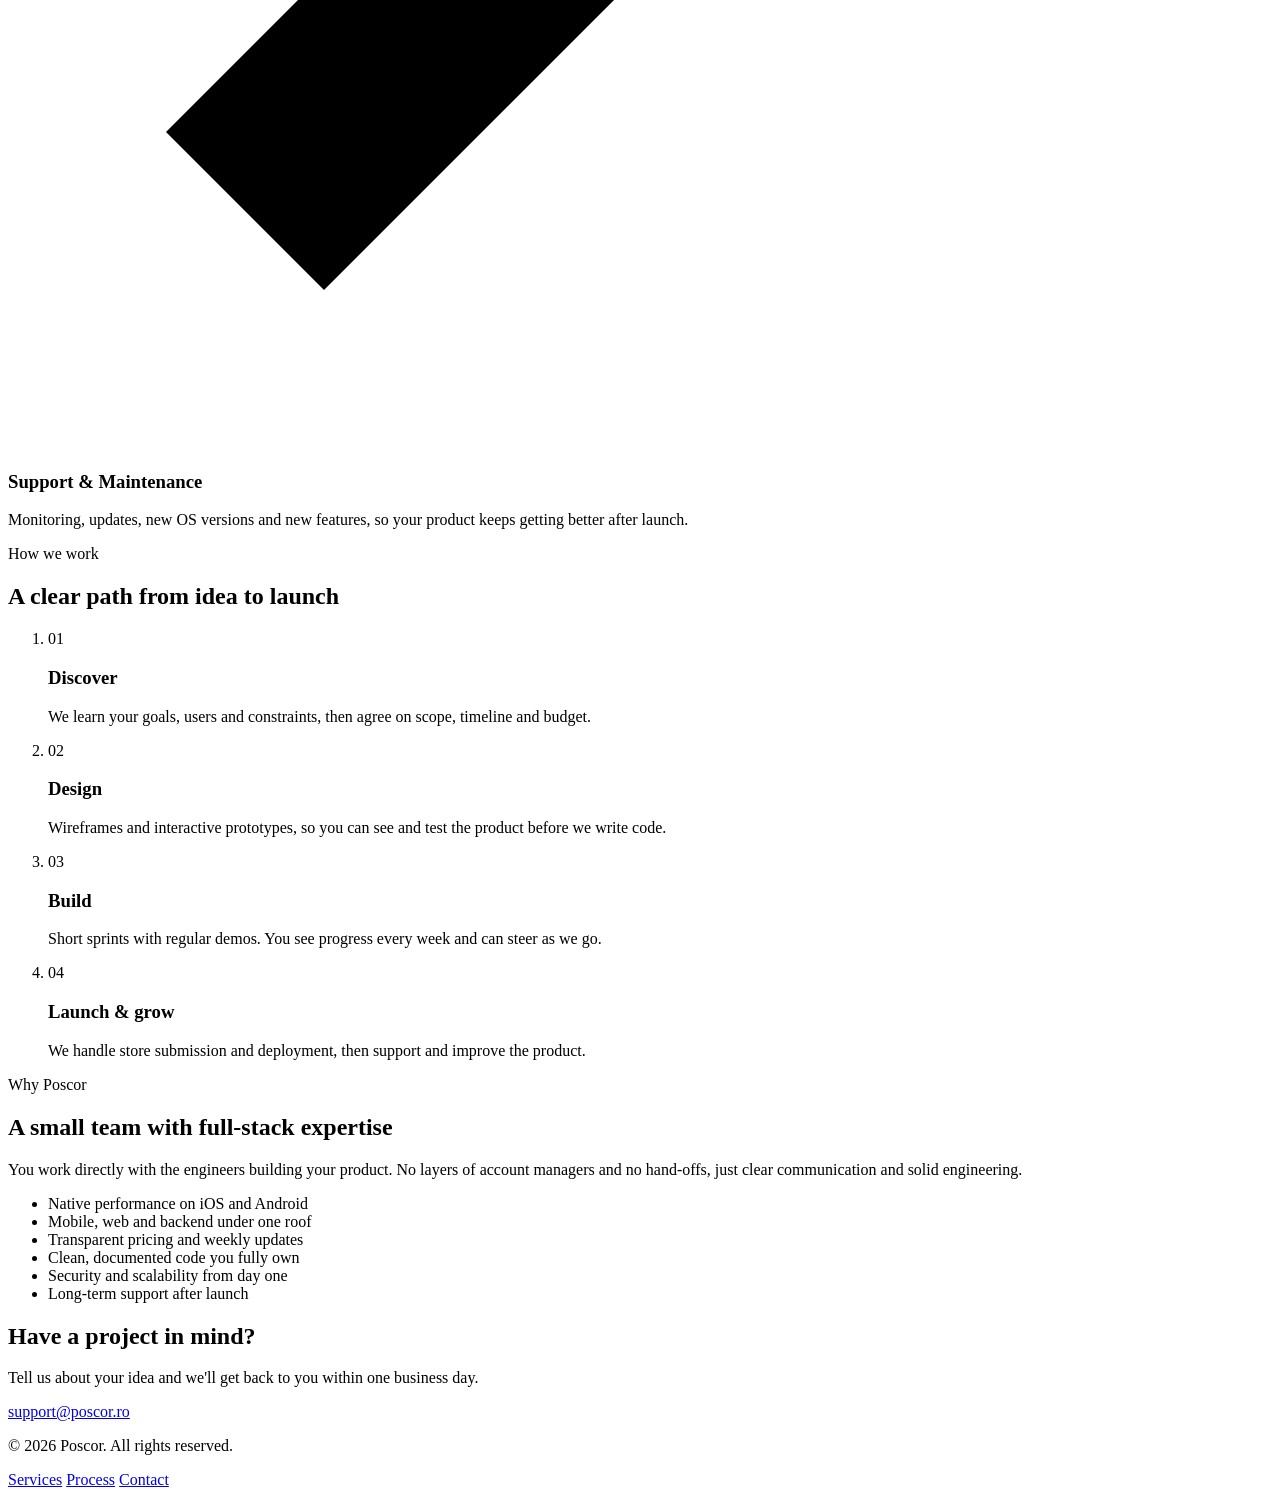
==== commit a6f211a0: "Switch domain to poscor.ro Contact email is now support@poscor.ro. Add canonical URL, og:url, sitema" ====
--- a/public/index.html
+++ b/public/index.html
@@ -9,6 +9,8 @@
   <meta property="og:title" content="Poscor — App, Web &amp; Backend Development">
   <meta property="og:description" content="Native iOS and Android apps, websites and backends, designed and built end to end.">
   <meta property="og:type" content="website">
+  <meta property="og:url" content="https://poscor.ro/">
+  <link rel="canonical" href="https://poscor.ro/">
   <link rel="icon" href="/favicon.svg" type="image/svg+xml">
   <link rel="preconnect" href="https://fonts.googleapis.com">
   <link rel="preconnect" href="https://fonts.gstatic.com" crossorigin>
@@ -171,7 +173,7 @@
       <div class="container cta-box">
         <h2>Have a project in mind?</h2>
         <p>Tell us about your idea and we'll get back to you within one business day.</p>
-        <a class="btn btn-light" href="mailto:support@poscor.com?subject=New%20project%20inquiry">support@poscor.com</a>
+        <a class="btn btn-light" href="mailto:support@poscor.ro?subject=New%20project%20inquiry">support@poscor.ro</a>
       </div>
     </section>
   </main>
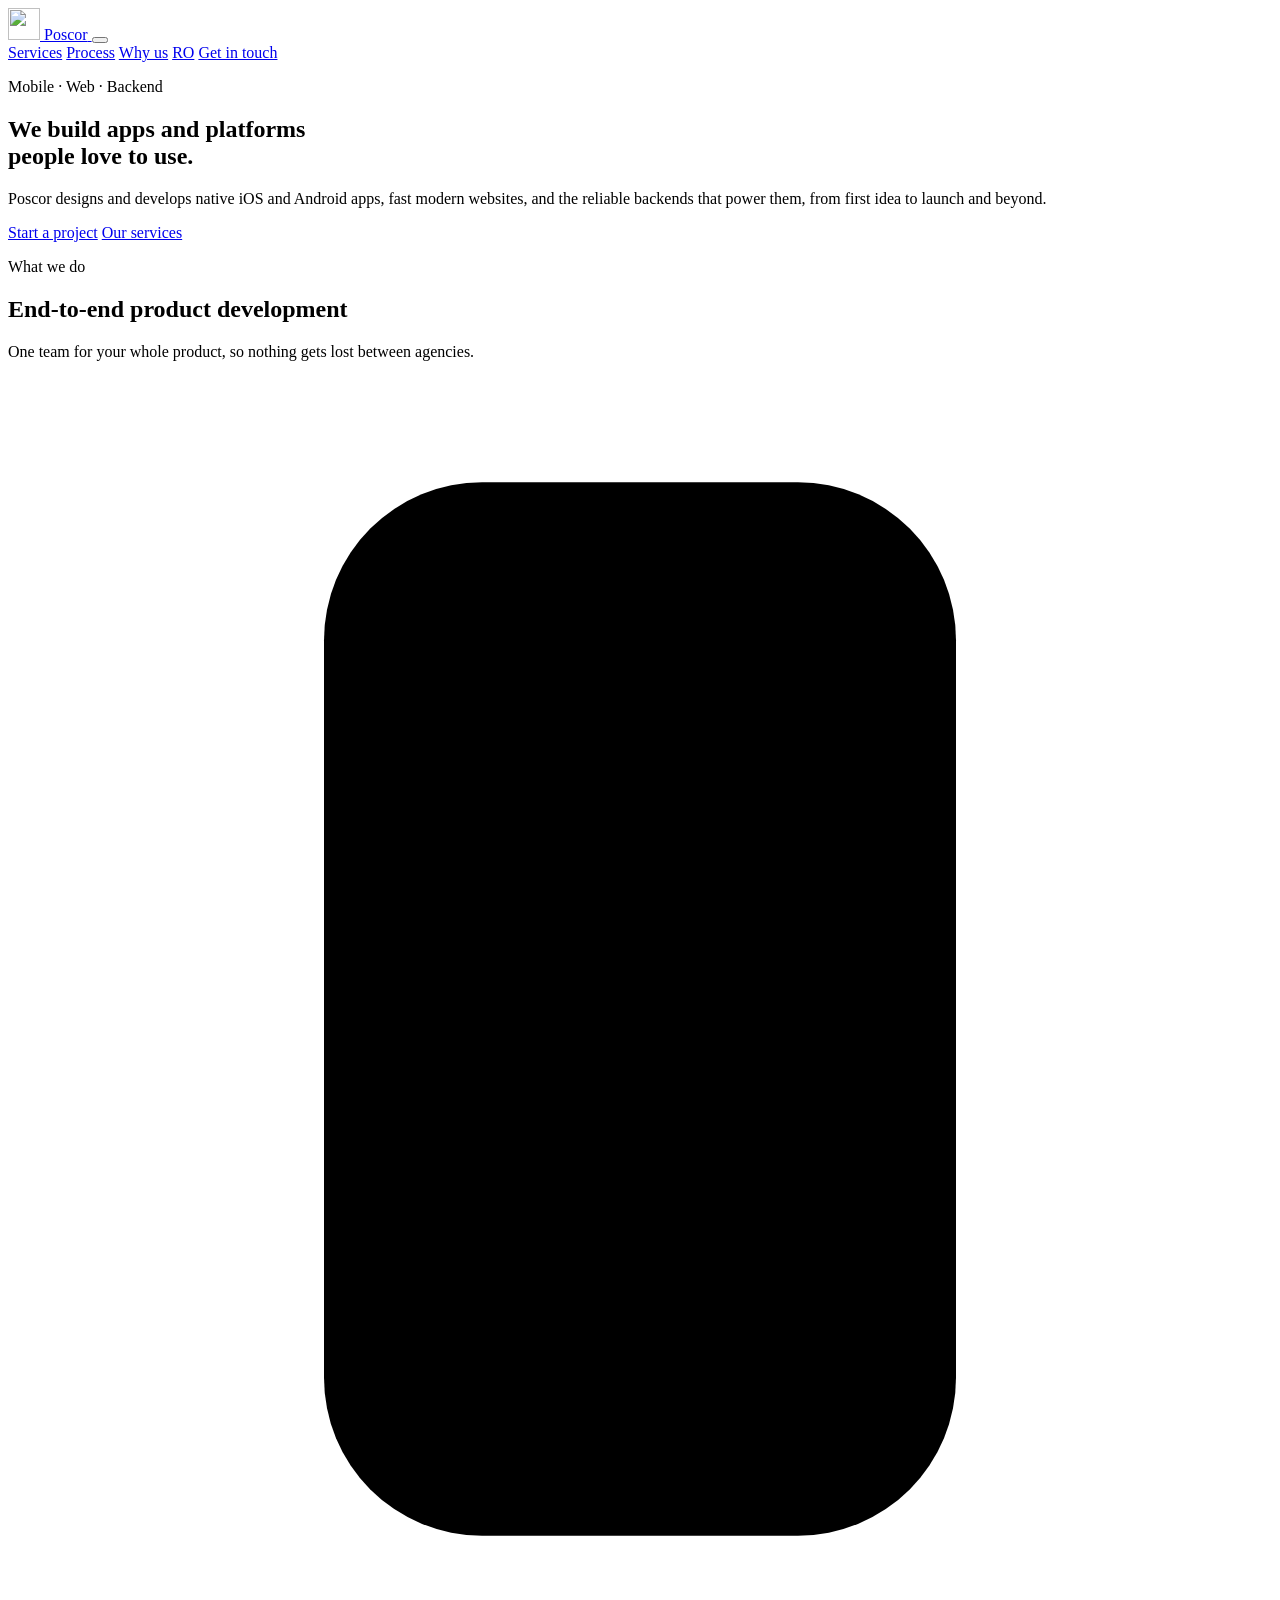
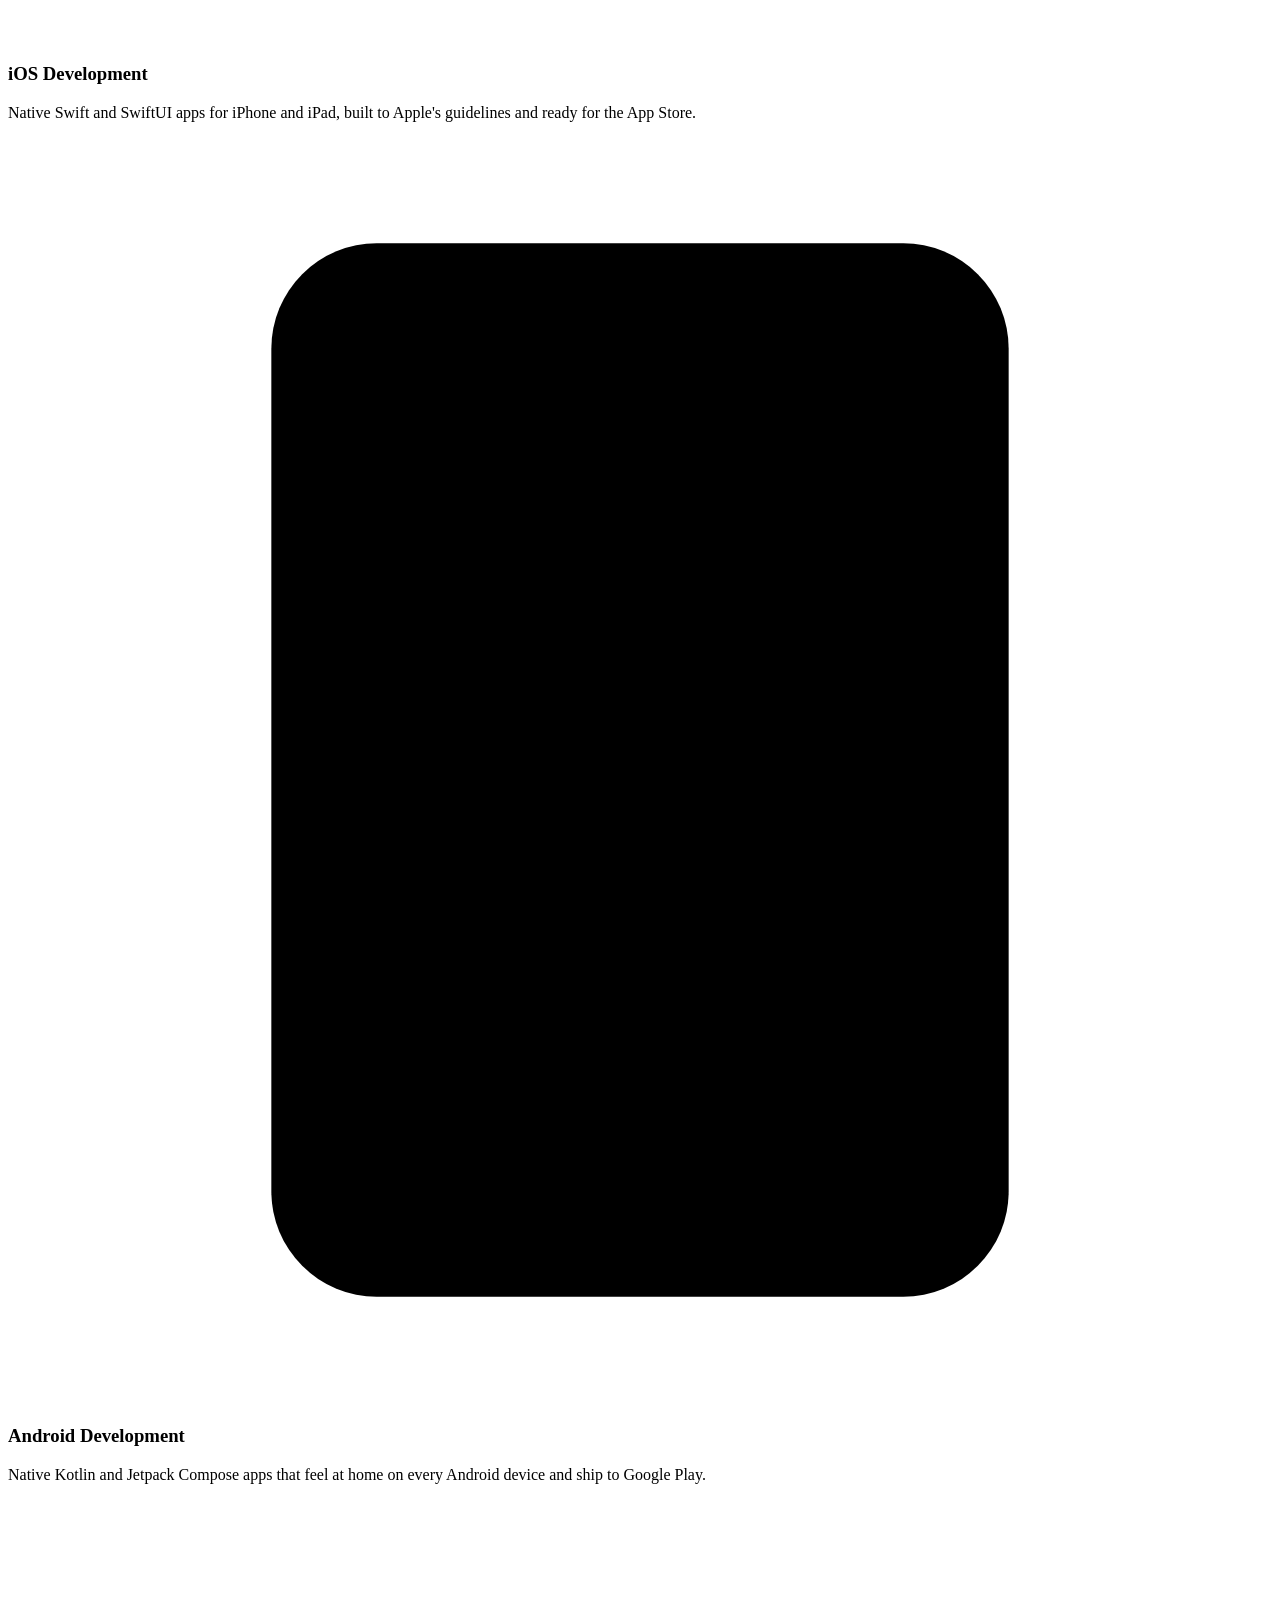
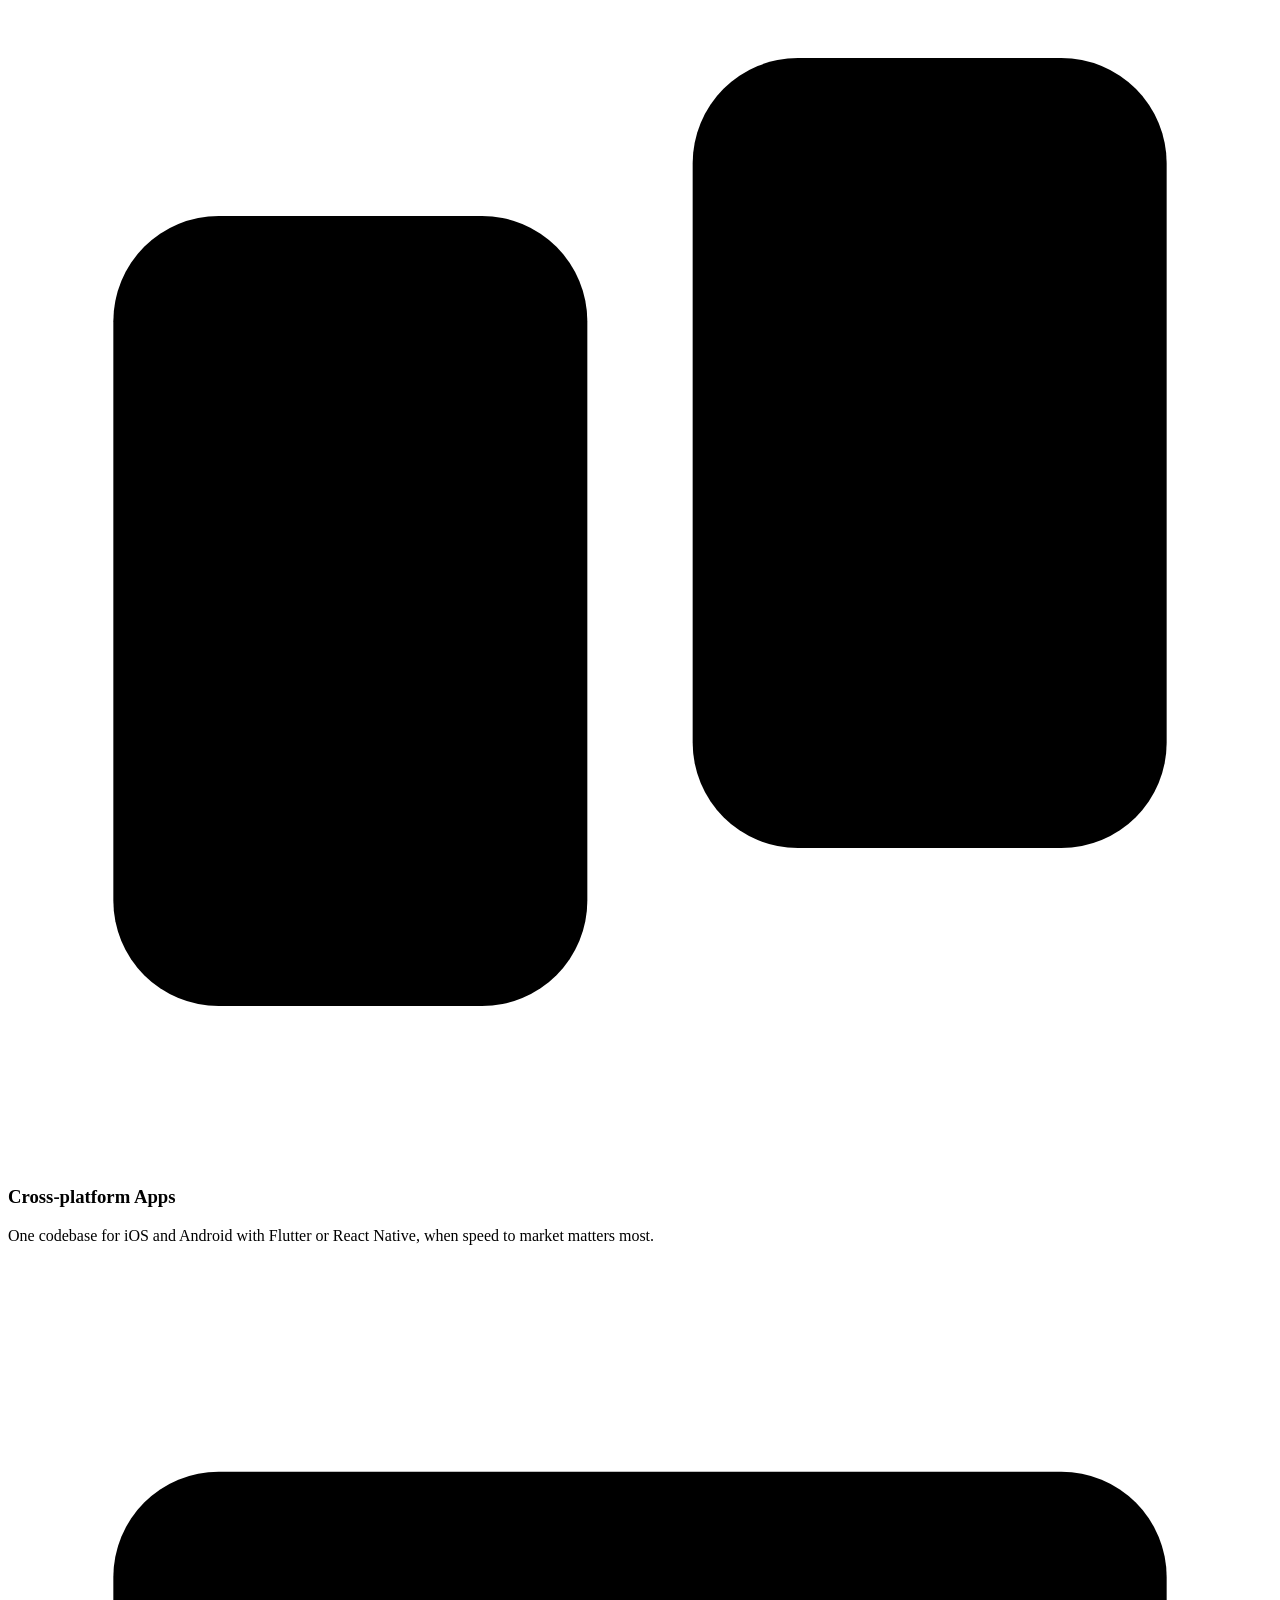
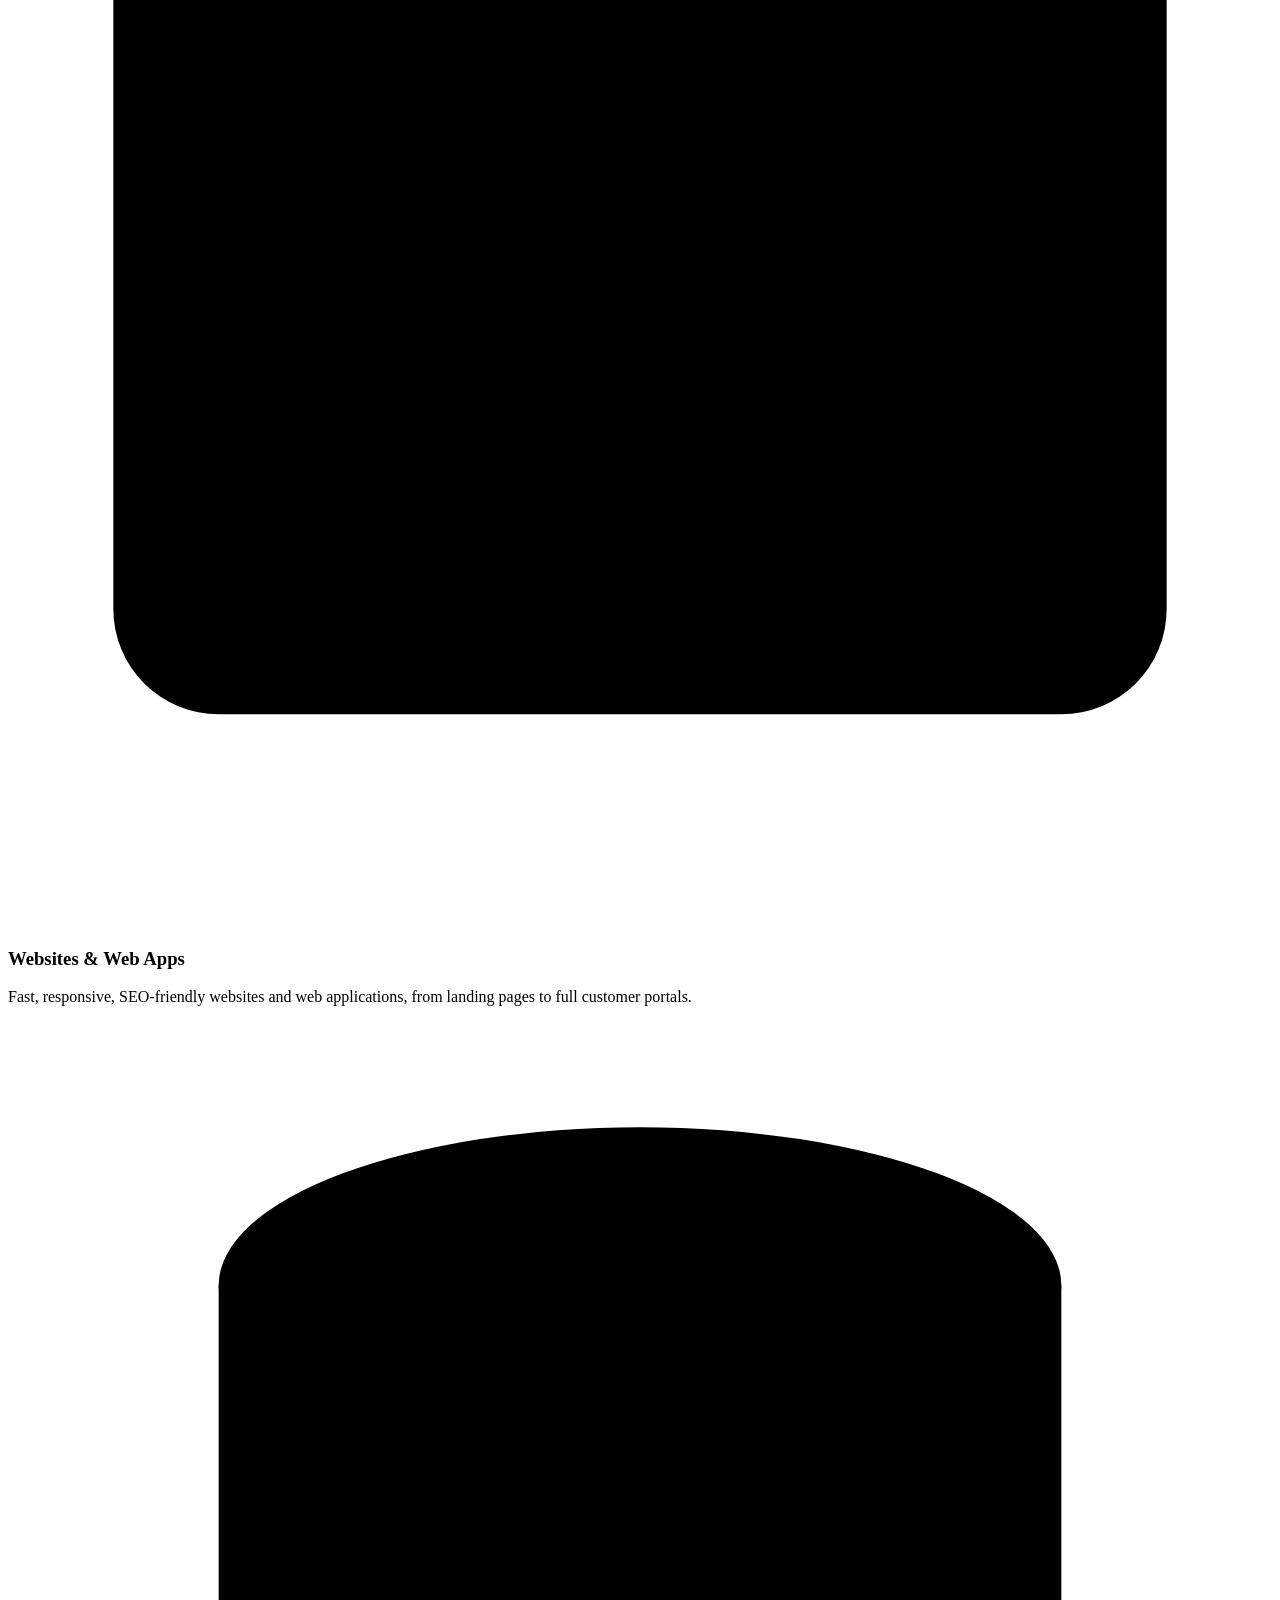
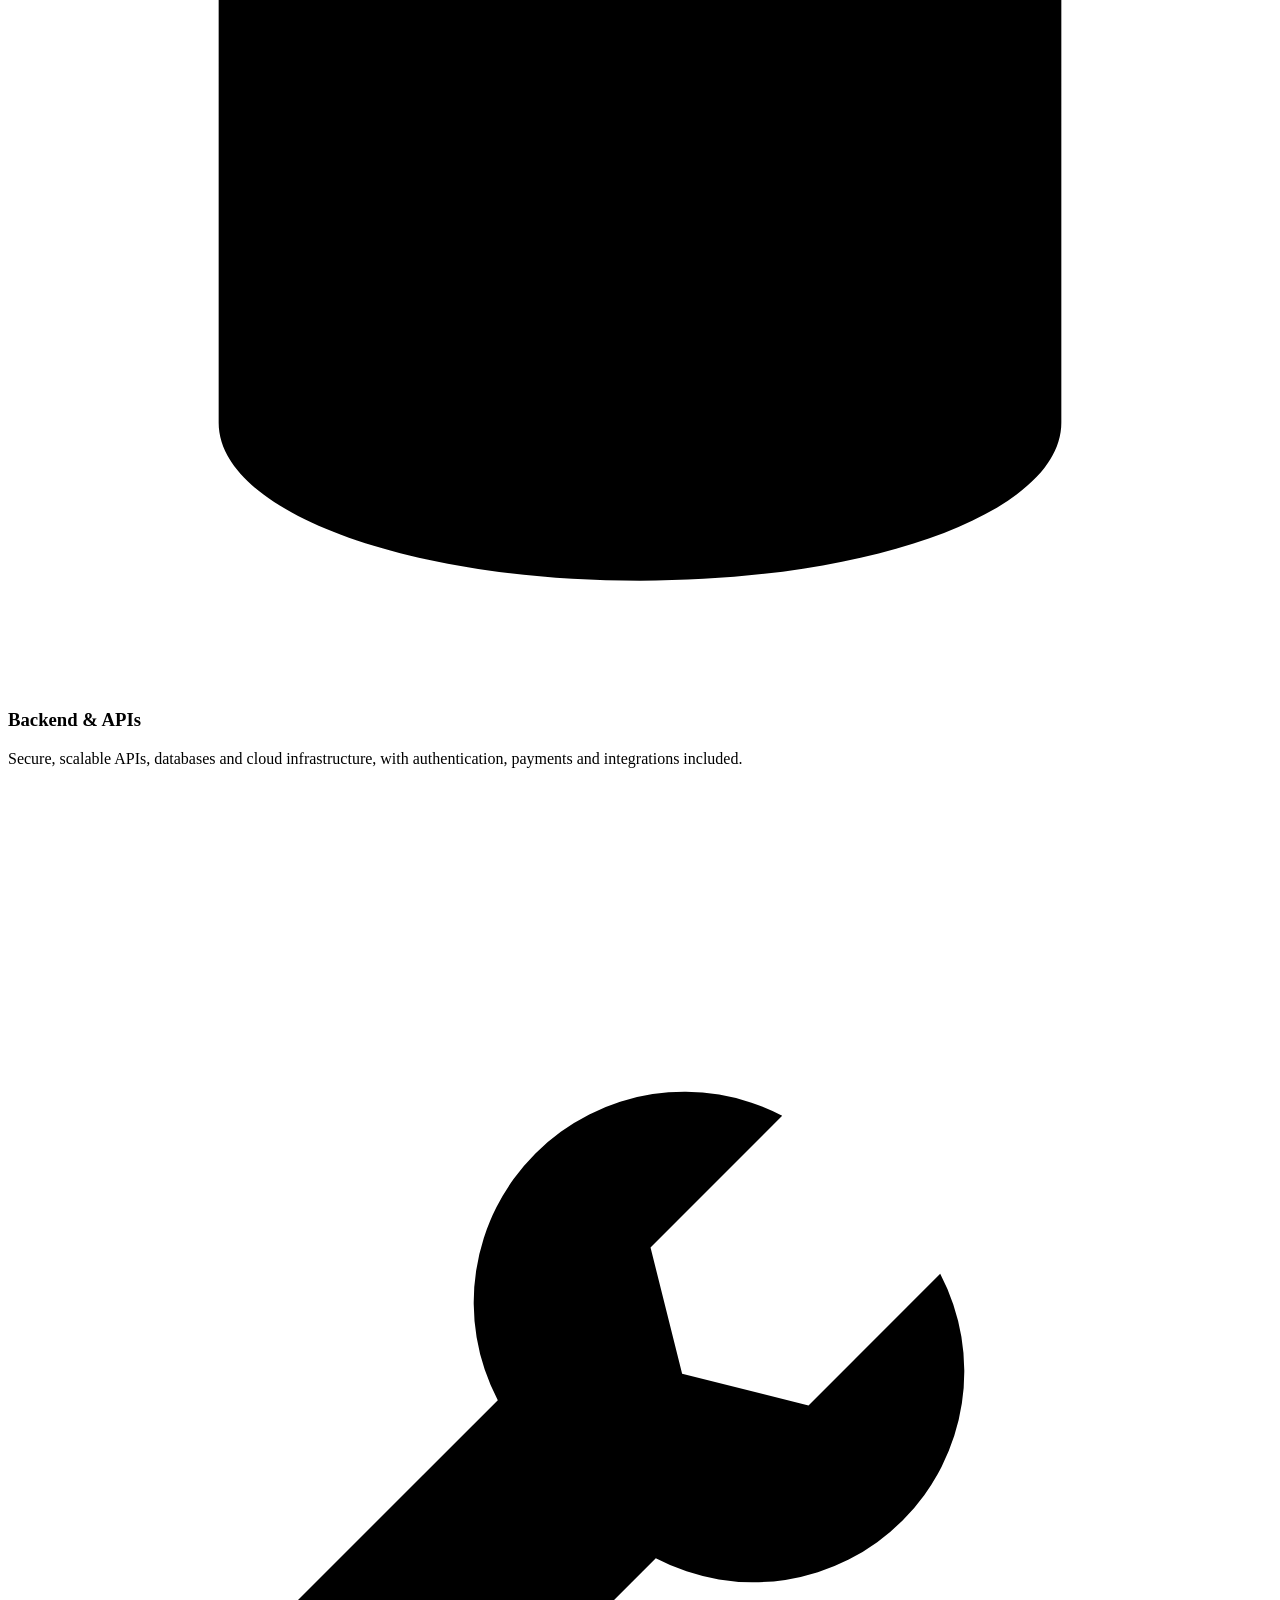
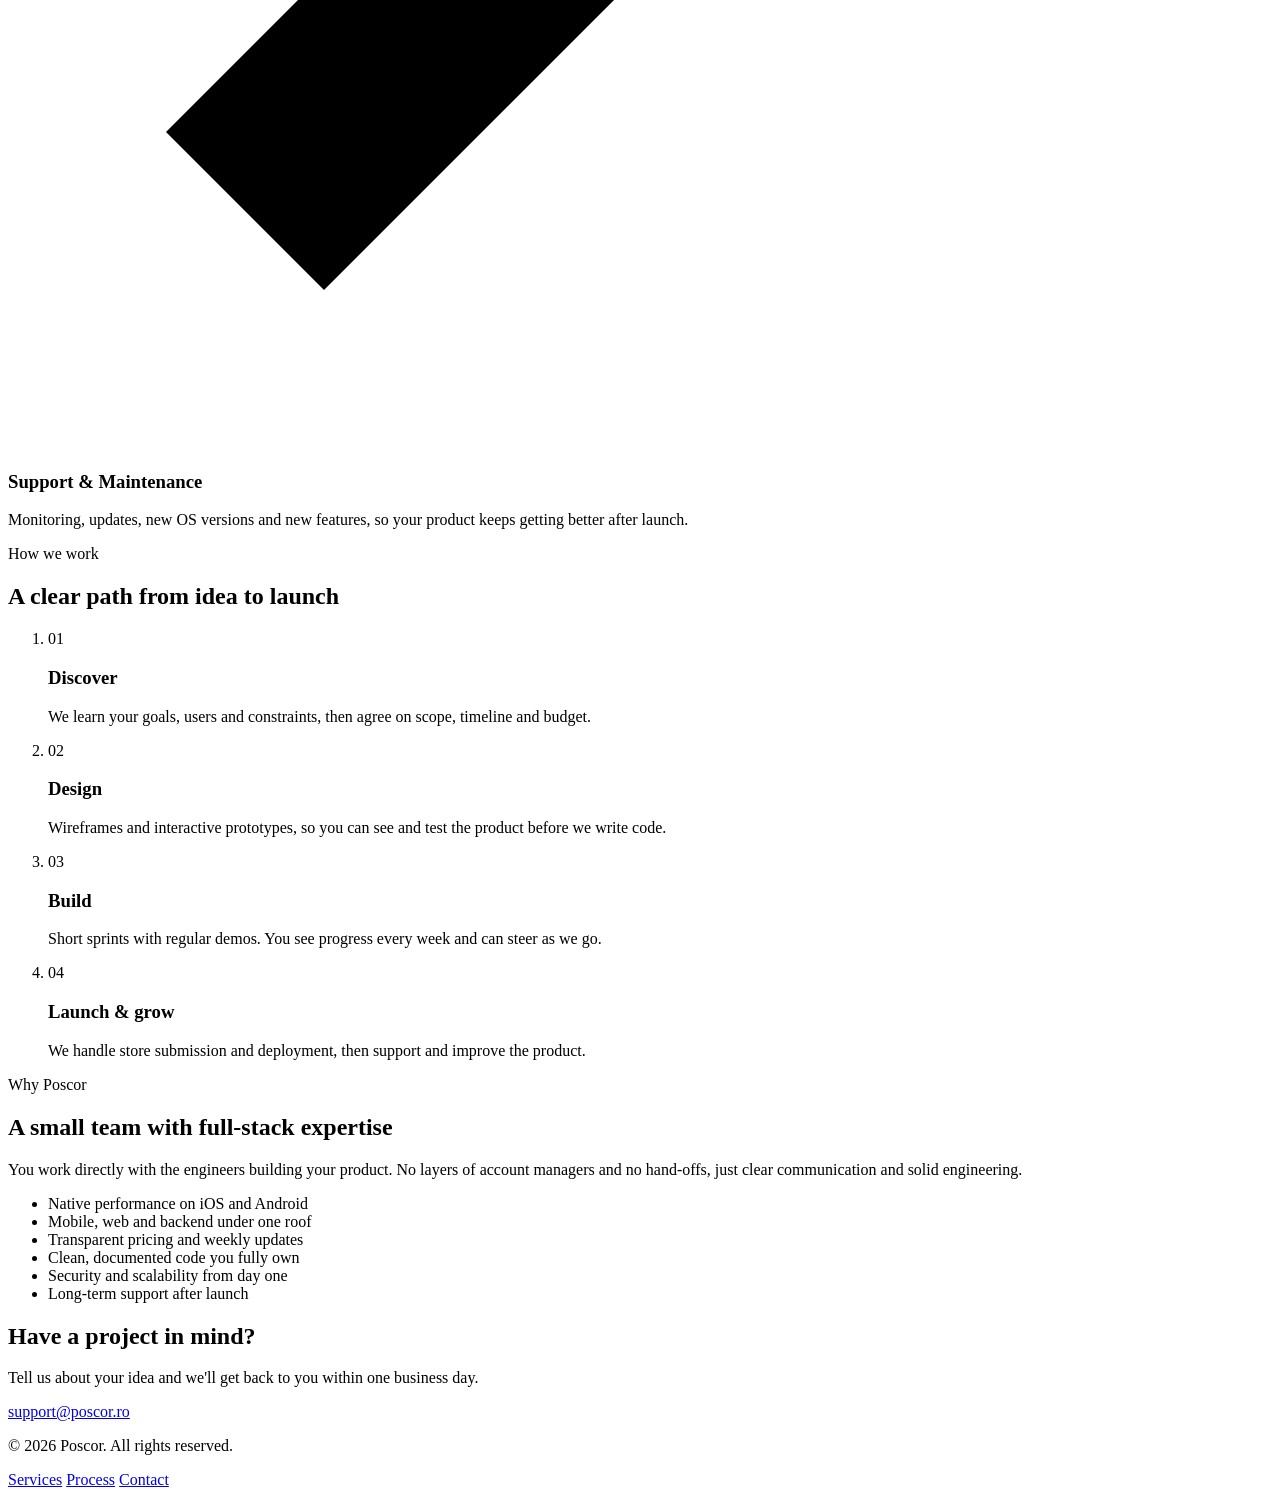
==== commit 8d15e6f0: "Add Romanian version with EN/RO language switch English stays the default at /, Romanian is served a" ====
--- a/public/index.html
+++ b/public/index.html
@@ -11,6 +11,9 @@
   <meta property="og:type" content="website">
   <meta property="og:url" content="https://poscor.ro/">
   <link rel="canonical" href="https://poscor.ro/">
+  <link rel="alternate" hreflang="en" href="https://poscor.ro/">
+  <link rel="alternate" hreflang="ro" href="https://poscor.ro/ro/">
+  <link rel="alternate" hreflang="x-default" href="https://poscor.ro/">
   <link rel="icon" href="/favicon.svg" type="image/svg+xml">
   <link rel="preconnect" href="https://fonts.googleapis.com">
   <link rel="preconnect" href="https://fonts.gstatic.com" crossorigin>
@@ -31,6 +34,7 @@
         <a href="#services">Services</a>
         <a href="#process">Process</a>
         <a href="#why">Why us</a>
+        <a href="/ro/" class="lang" hreflang="ro" lang="ro" title="Română">RO</a>
         <a href="#contact" class="btn btn-small">Get in touch</a>
       </nav>
     </div>
